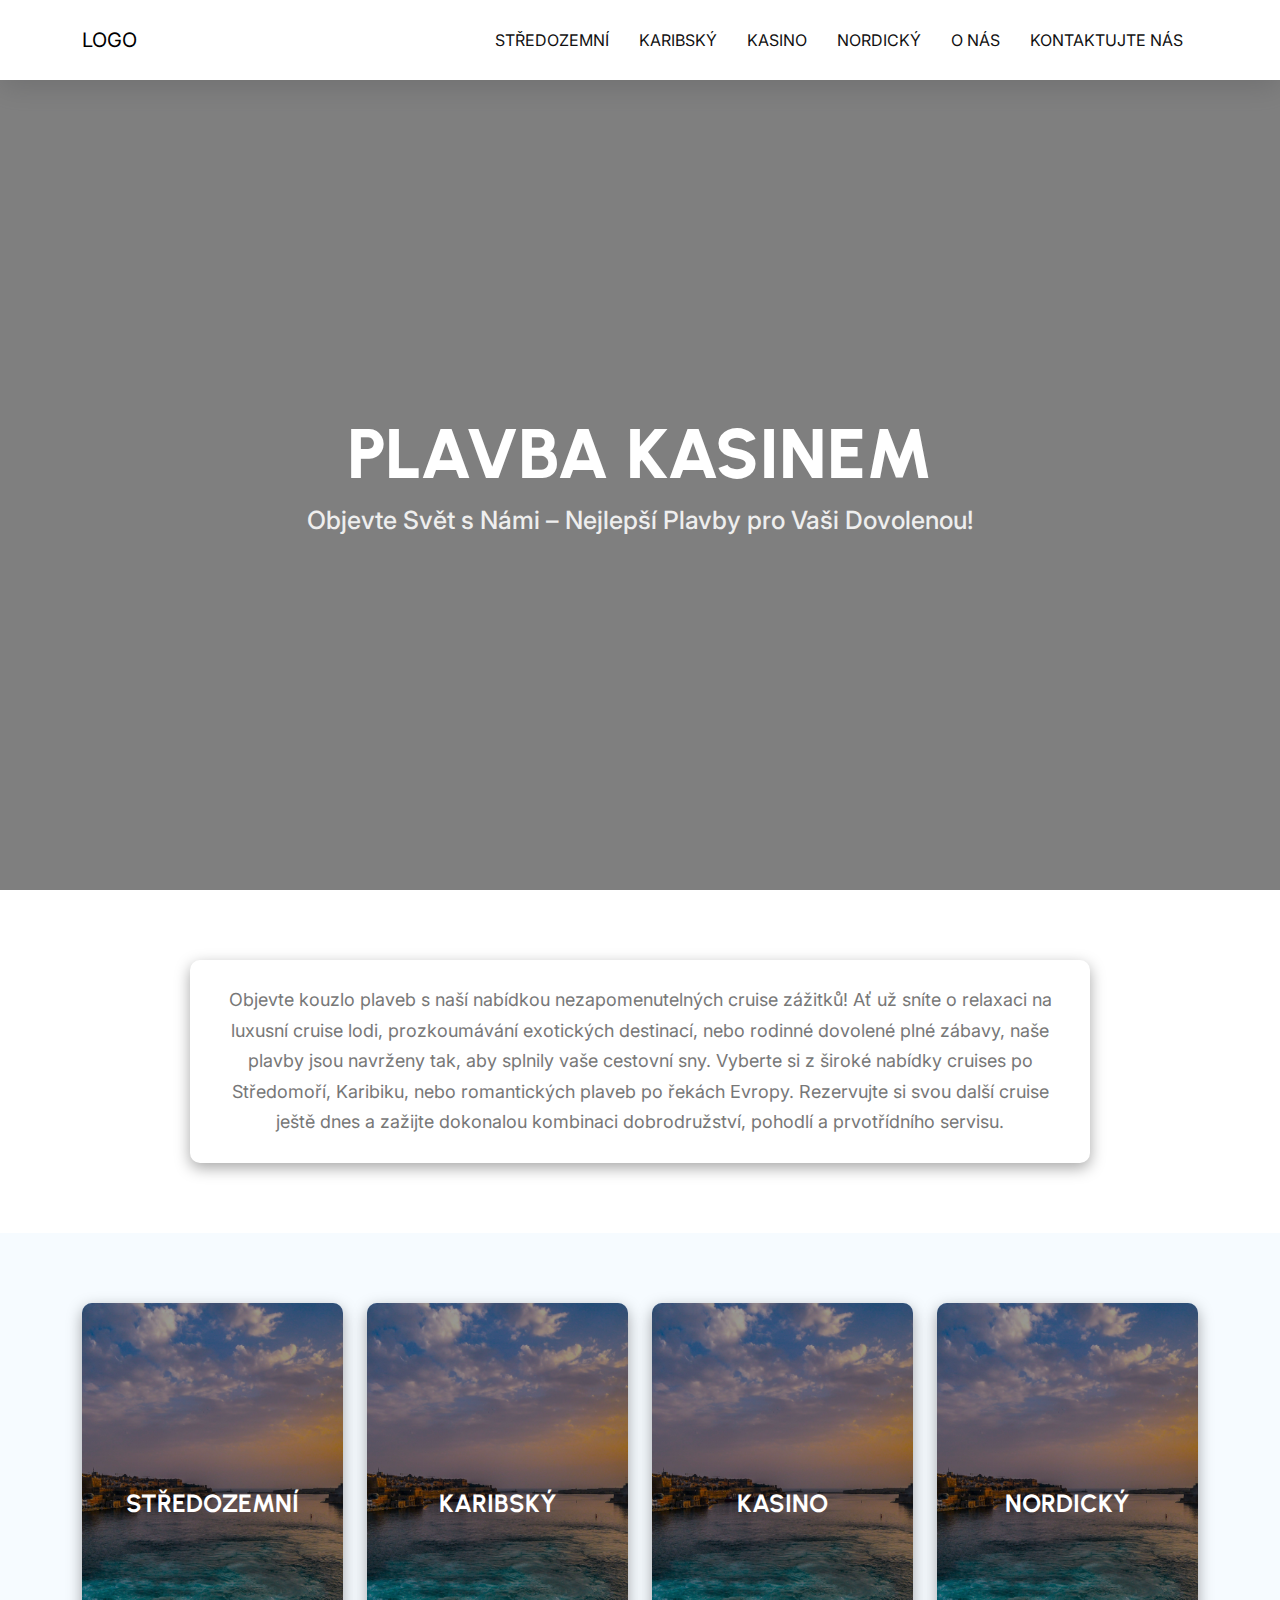
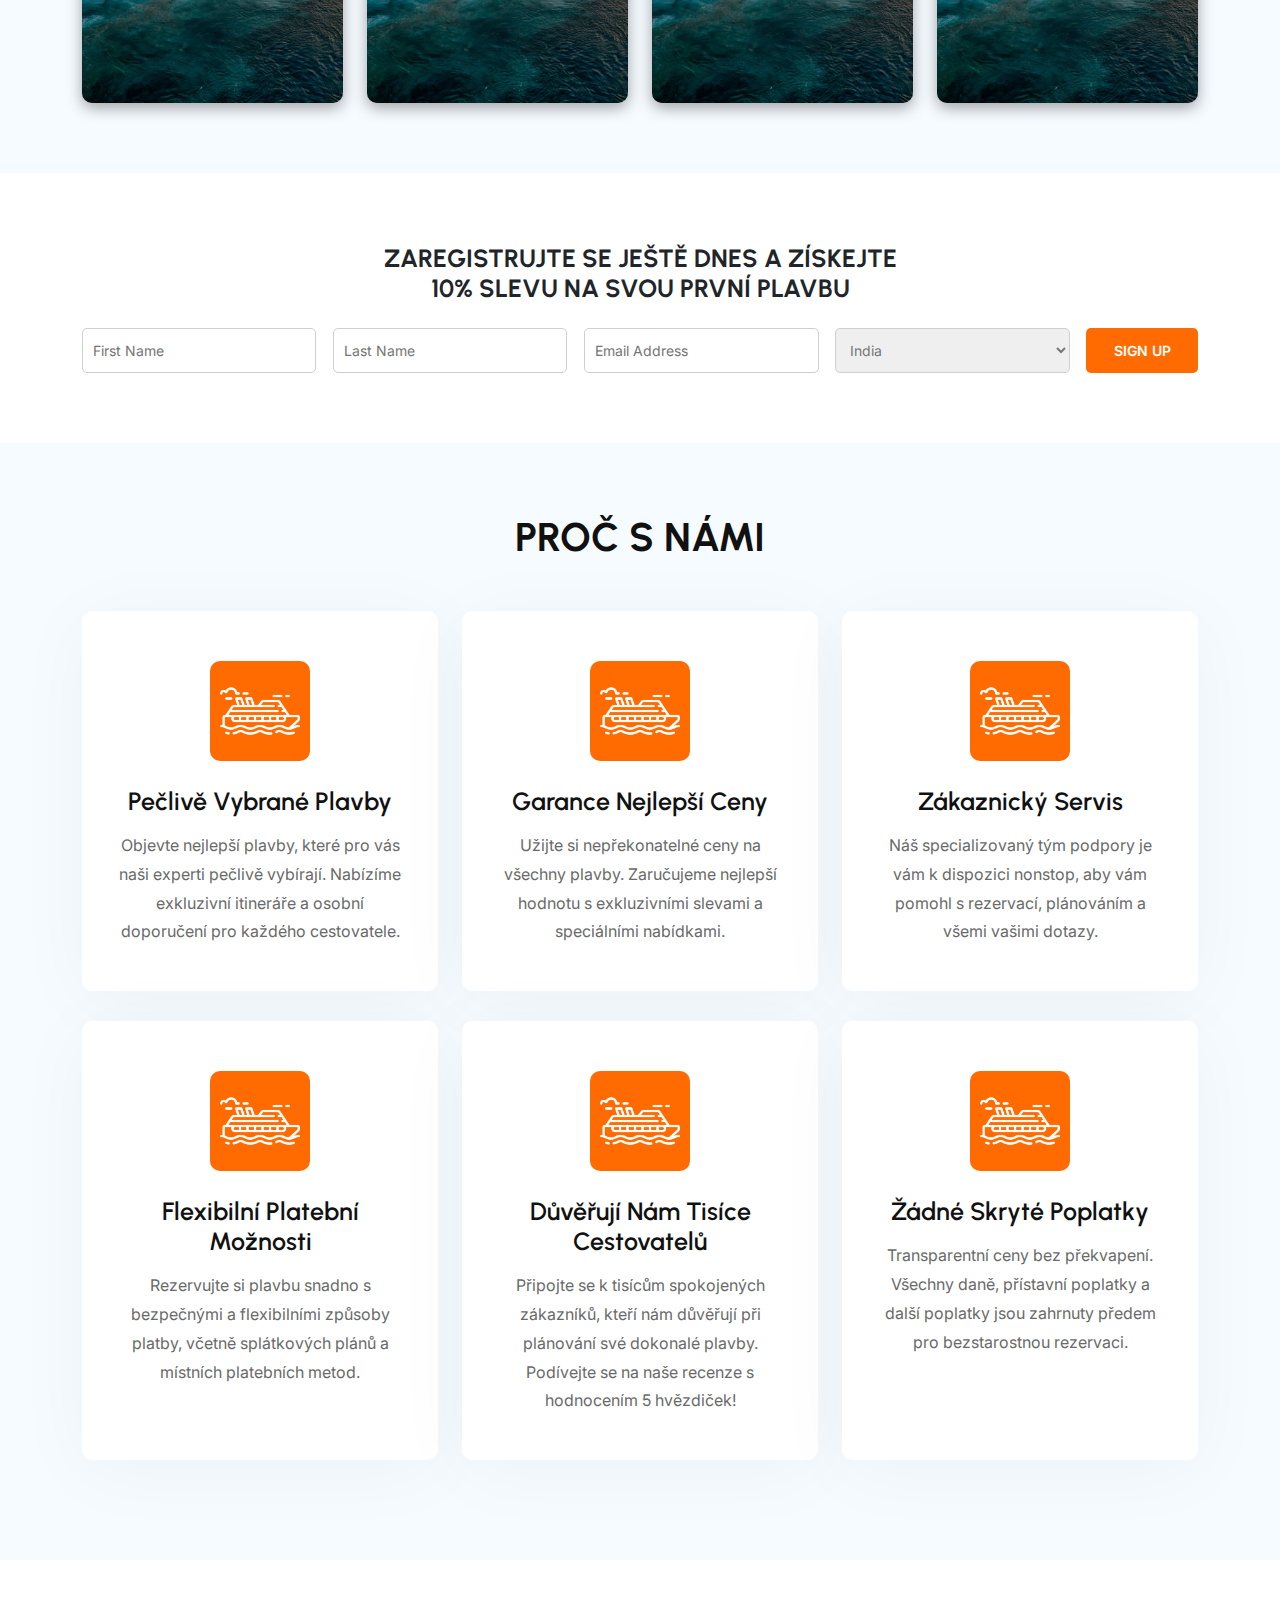
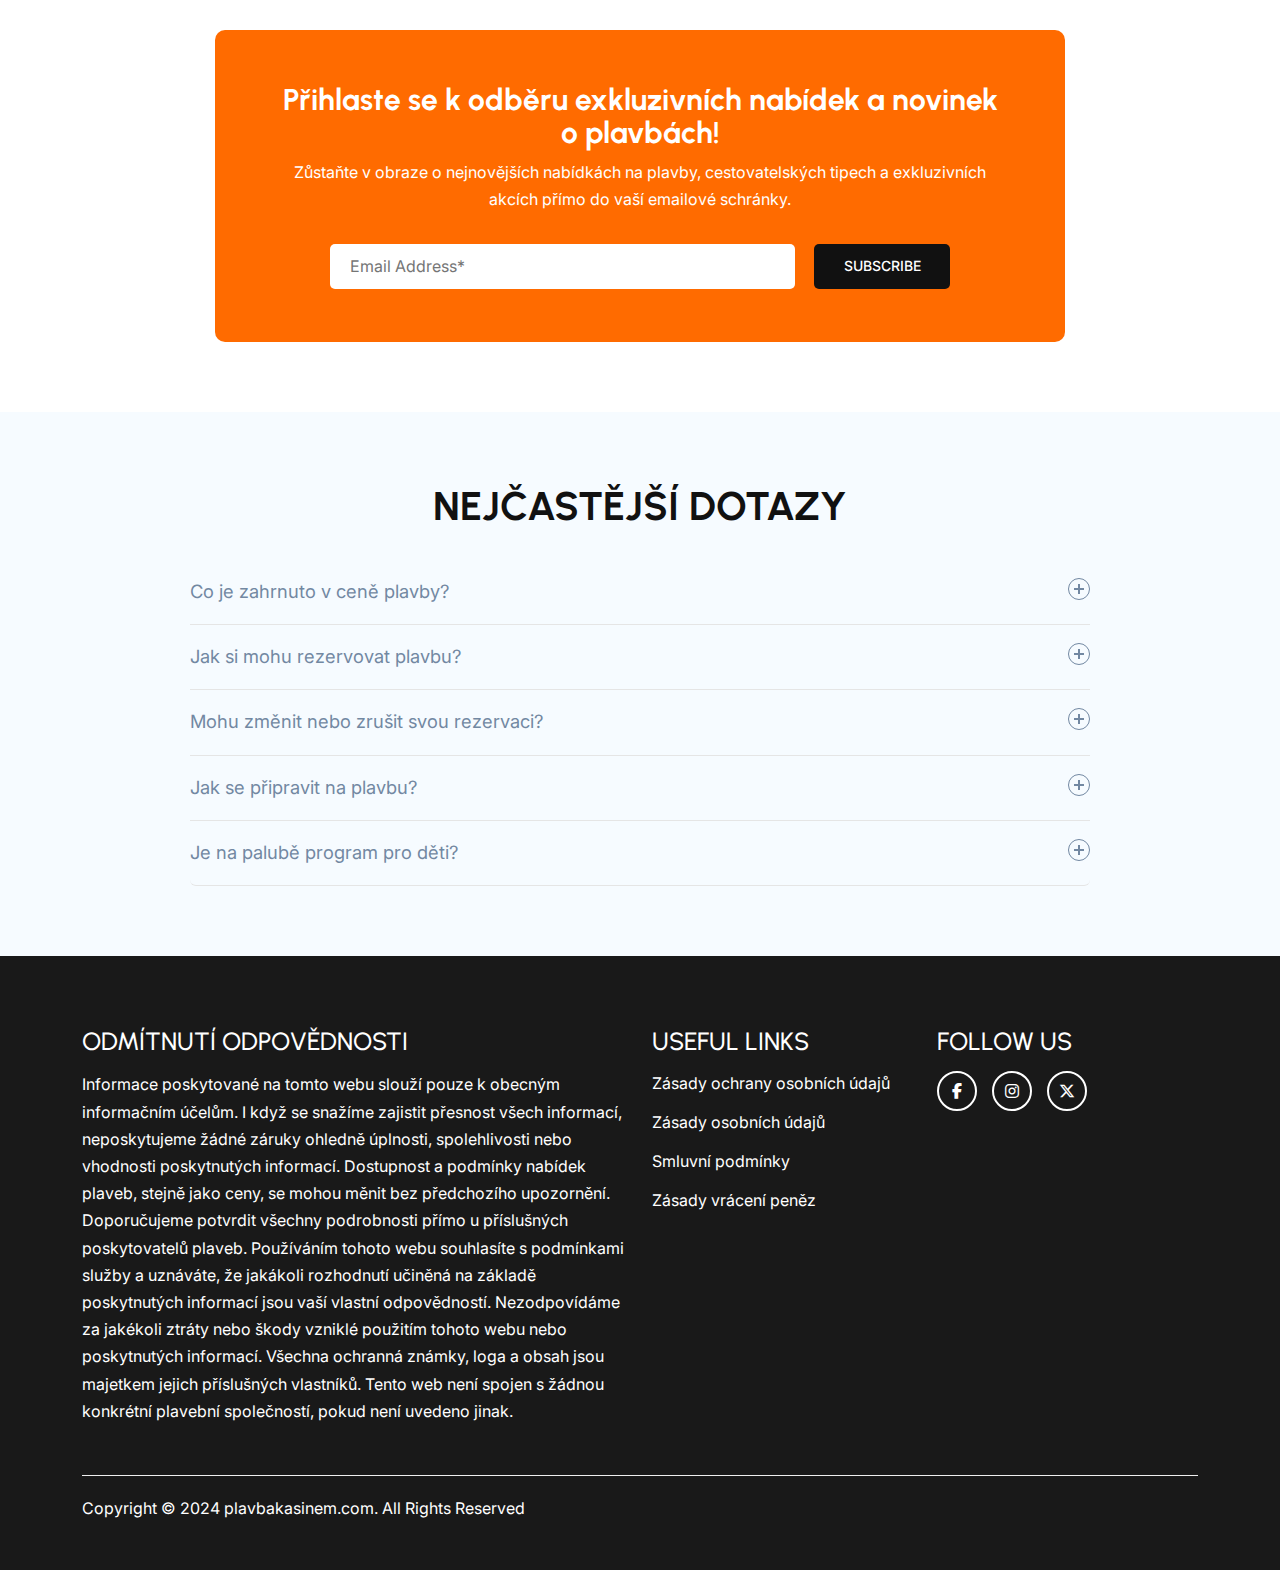
==== index.html @ 900484d8 "first commit" ====
<!doctype html>
<html lang="en">
  <head>
    <meta charset="utf-8">
    <meta name="viewport" content="width=device-width, initial-scale=1">
    <link href="https://cdn.jsdelivr.net/npm/bootstrap@5.0.2/dist/css/bootstrap.min.css" rel="stylesheet" >
    <link rel="stylesheet" href="https://cdnjs.cloudflare.com/ajax/libs/font-awesome/6.7.0/css/all.min.css">
    <link rel="stylesheet" href="assets/css/style.css">
    <link rel="stylesheet" href="assets/css/media.css">
    <title>Home</title>
  </head>
  <body>
    <!-- header section start -->
    <div class="site-header">
        <nav class="navbar navbar-expand-lg">
            <div class="container">
              <a class="navbar-brand" href="#">LOGO</a>
              <button class="navbar-toggler" type="button" data-bs-toggle="collapse" data-bs-target="#navbarNavDropdown" aria-controls="navbarNavDropdown" aria-expanded="false" aria-label="Toggle navigation">
                <span class="navbar-toggler-icon"></span>
              </button>
              <div class="collapse navbar-collapse " id="navbarNavDropdown">
                <ul class="navbar-nav ms-auto">
              
                  <li class="nav-item">
                    <a class="nav-link" href="mediterranean.html">Středozemní </a>
                  </li>
                  <li class="nav-item">
                    <a class="nav-link" href="#">Karibský </a>
                  </li>
                  <li class="nav-item">
                    <a class="nav-link" href="#">Kasino </a>
                  </li>
                  <li class="nav-item">
                    <a class="nav-link" href="#">Nordický </a>
                  </li>
                  <li class="nav-item">
                    <a class="nav-link" href="#">O Nás </a>
                  </li>
                  <li class="nav-item">
                    <a class="nav-link" href="#">Kontaktujte Nás </a>
                  </li>
            
                </ul>
              </div>
            </div>
          </nav>
    </div>
    <!-- header section end -->

    <!-- banner section start -->
    <div class="site-banner">
        <div class="banner-wrap">
             <div class="banner-text">
                <h1>
                    Plavba Kasinem
                </h1>
                <p>
                    Objevte Svět s Námi – Nejlepší Plavby pro Vaši Dovolenou!
                </p>
             </div>
        </div>
    </div>
    <!-- banner section end -->

    <!-- top section start -->

    <div class="top-sec ptb-70">
        <div class="container">
            <div class="top-wrap">
                <p>
                    Objevte kouzlo plaveb s naší nabídkou nezapomenutelných cruise zážitků! Ať už sníte o
                    relaxaci na luxusní cruise lodi, prozkoumávání exotických destinací, nebo rodinné dovolené
                    plné zábavy, naše plavby jsou navrženy tak, aby splnily vaše cestovní sny. Vyberte si z
                    široké nabídky cruises po Středomoří, Karibiku, nebo romantických plaveb po řekách
                    Evropy. Rezervujte si svou další cruise ještě dnes a zažijte dokonalou kombinaci
                    dobrodružství, pohodlí a prvotřídního servisu.
                </p>
            </div>
        </div>
    </div>

    <!-- top section end  -->

    <!-- link card section start -->
    <div class="link-sec ptb-70">
        <div class="container">
            <div class="row">
                <div class="col-lg-3">
                    <div class="link-wrap">
                        <a href="#">
                            <div class="link-text">
                                <h3>
                                    Středozemní 
                                </h3>
                            </div>
                        </a>
                    </div>
                </div>
                <div class="col-lg-3">
                    <div class="link-wrap">
                        <a href="#">
                            <div class="link-text">
                                <h3>
                                    Karibský
                                </h3>
                            </div>
                        </a>
                    </div>
                </div>
                <div class="col-lg-3">
                    <div class="link-wrap">
                        <a href="#">
                            <div class="link-text">
                                <h3>
                                    Kasino
                                </h3>
                            </div>
                        </a>
                    </div>
                </div>
                <div class="col-lg-3">
                    <div class="link-wrap">
                        <a href="#">
                            <div class="link-text">
                                <h3>
                                    Nordický
                                </h3>
                            </div>
                        </a>
                    </div>
                </div>
            </div>
        </div>
    </div>
    <!-- link card section end -->

    <!-- sign up section start -->
    <div class="signup-sec ptb-70">
        <div class="container">
            <div class="signup-heading">
                <h4>
                    Zaregistrujte se ještě dnes a získejte 10% slevu na svou první plavbu
                </h4>
            </div>
            <div class="signup-wrap">
                <form>
                    <div class="signup-group">
                        <input type="text" placeholder="First Name ">
                    </div>
                    <div class="signup-group">
                        <input type="text" placeholder="Last Name ">
                    </div>
                    <div class="signup-group">
                        <input type="email" placeholder="Email Address ">
                    </div>
                    <div class="signup-group">
                       <select>
                        <option>India</option>
                       </select>
                    </div>
                    <div class="signup-btn">
                        <button>Sign Up</button>
                    </div>
                </form>
            </div>
        </div>
    </div>
    <!-- sign up section end -->

    <!-- why with us section start -->
    <div class="why-with-sec ptb-70">
        <div class="container">
            <div class="site-heading">
                <h2>
                    Proč S Námi
                </h2>
            </div>
            <div class="row">
                <div class="col-lg-4">
                    <div class="why-wrap">
                        <div class="why-icon">
                            <div class="why-icons why-one"></div>
                        </div>
                        <div class="why-text">
                            <h4>
                                Pečlivě Vybrané Plavby
                            </h4>
                            <p>
                                Objevte nejlepší plavby,
                                které pro vás naši experti
                                pečlivě vybírají. Nabízíme
                                exkluzivní itineráře a osobní
                                doporučení pro každého
                                cestovatele.
                            </p>
                        </div>
                    </div>
                </div>
                <div class="col-lg-4">
                    <div class="why-wrap">
                        <div class="why-icon">
                            <div class="why-icons why-two"></div>
                        </div>
                        <div class="why-text">
                            <h4>
                                Garance Nejlepší Ceny
                            </h4>
                            <p>
                                Užijte si nepřekonatelné
                                ceny na všechny plavby.
                                Zaručujeme nejlepší
                                hodnotu s exkluzivními
                                slevami a speciálními
                                nabídkami.
                            </p>
                        </div>
                    </div>
                </div>
                <div class="col-lg-4">
                    <div class="why-wrap">
                        <div class="why-icon">
                            <div class="why-icons why-three"></div>
                        </div>
                        <div class="why-text">
                            <h4>
                                Zákaznický Servis
                            </h4>
                            <p>
                                Náš specializovaný tým
                                podpory je vám k dispozici
                                nonstop, aby vám pomohl s
                                rezervací, plánováním a
                                všemi vašimi dotazy.
                                
                            </p>
                        </div>
                    </div>
                </div>
                <div class="col-lg-4">
                    <div class="why-wrap">
                        <div class="why-icon">
                            <div class="why-icons why-four"></div>
                        </div>
                        <div class="why-text">
                            <h4>
                                Flexibilní Platební
                                Možnosti
                                
                            </h4>
                            <p>
                                Rezervujte si plavbu snadno
                                s bezpečnými a flexibilními
                                způsoby platby, včetně
                                splátkových plánů a
                                místních platebních metod.
                            </p>
                        </div>
                    </div>
                </div>
                <div class="col-lg-4">
                    <div class="why-wrap">
                        <div class="why-icon">
                            <div class="why-icons why-five"></div>
                        </div>
                        <div class="why-text">
                            <h4>
                                Důvěřují Nám Tisíce
                                Cestovatelů
                                
                            </h4>
                            <p>
                                Připojte se k tisícům
                                spokojených zákazníků,
                                kteří nám důvěřují při
                                plánování své dokonalé
                                plavby. Podívejte se na
                                naše recenze s hodnocením
                                5 hvězdiček!
                            </p>
                        </div>
                    </div>
                </div>
                <div class="col-lg-4">
                    <div class="why-wrap">
                        <div class="why-icon">
                            <div class="why-icons why-six"></div>
                        </div>
                        <div class="why-text">
                            <h4>
                                Žádné Skryté Poplatky

                            </h4>
                            <p>
                                Transparentní ceny bez
                                překvapení. Všechny daně,
                                přístavní poplatky a další
                                poplatky jsou zahrnuty
                                předem pro bezstarostnou
                                rezervaci.
                            </p>
                        </div>
                    </div>
                </div>
            </div>
        </div>
    </div>
    <!-- why with us section end -->
    <!-- newsletter section start -->

    <div class="newsletter-sec ptb-70">
        <div class="container">
            <div class="newsletter-wrap">
                <div class="row">
                    <div class="col-lg-12">
                        <div class="newsletter-text">
                            <h3>
                                Přihlaste se k odběru exkluzivních nabídek a novinek o plavbách!
                            </h3>
                            <p>
                                Zůstaňte v obraze o nejnovějších nabídkách na plavby, cestovatelských tipech a
                                exkluzivních akcích přímo do vaší emailové schránky.
                            </p>
                        </div>
                    </div>
                    <div class="col-md-12">
                        <div class="newsletter-form">
                            <form >
                                <div class="newsletter-group">
                                    <input type="email" placeholder="Email Address*">
                                    <button>Subscribe</button>

                                </div>
                            </form>
                        </div>
                    </div>
                </div>
            </div>
        </div>
    </div>

    <!-- newsletter section end -->

    <!-- faq section start -->
    <div class="faq-sec ptb-70">
        <div class="container">
            <div class="site-heading">
                <h2>
                    Nejčastější Dotazy
                </h2>
            </div>
            <div class="faq-wrap">
                <div class="accordion">
                    <div class="accordion-item">
                      <button id="accordion-button-1" aria-expanded="false"><span class="accordion-title">Co je zahrnuto v ceně plavby?</span><span class="icon" aria-hidden="true"></span></button>
                      <div class="accordion-content">
                        <p>Cena plavby obvykle zahrnuje ubytování, jídlo v hlavních jídelních prostorách, zábavu a
                            palubní aktivity. Další náklady mohou zahrnovat speciální stravování, výlety na pevninskou
                            pevninu, nápoje, spropitné a některé služby. Ujistěte se, že zkontrolujete podrobnosti pro
                            každou plavbu, protože to, co je zahrnuto, se může lišit.</p>
                      </div>
                    </div>
                    <div class="accordion-item">
                      <button id="accordion-button-2" aria-expanded="false"><span class="accordion-title">Jak si mohu rezervovat plavbu?</span><span class="icon" aria-hidden="true"></span></button>
                      <div class="accordion-content">
                        <p>Plavbu si můžete snadno rezervovat prostřednictvím naší webové stránky, kde vyberete
                            požadovanou destinaci, datum a plavební společnost. Jakmile najdete ideální plavbu,
                            jednoduše postupujte podle snadných kroků a dokončete rezervaci. Pokud potřebujete
                            pomoc, náš zákaznický servis vám ráda pomůže.
                            </p>
                      </div>
                    </div>
                    <div class="accordion-item">
                      <button id="accordion-button-3" aria-expanded="false"><span class="accordion-title">Mohu změnit nebo zrušit svou rezervaci?
                    </span><span class="icon" aria-hidden="true"></span></button>
                      <div class="accordion-content">
                        <p>Ano, změny a zrušení jsou možné, ale podléhají podmínkám naší rezervace. Při zrušení
                            mohou být účtovány poplatky, v závislosti na době zrušení. Podívejte se na naše Podmínky
                            služby nebo kontaktujte náš zákaznický servis pro podrobnosti.</p>
                      </div>
                    </div>
                    <div class="accordion-item">
                      <button id="accordion-button-4" aria-expanded="false"><span class="accordion-title">Jak se připravit na plavbu?</span><span class="icon" aria-hidden="true"></span></button>
                      <div class="accordion-content">
                        <p>Před plavbou se ujistěte, že máte platné cestovní doklady, jako je pas a případné víza.
                            Můžete také prozkoumat doporučení týkající se oblékání, balení a zdravotní pokyny od
                            plavební společnosti. Doporučujeme přečíst si konkrétní informace o vaší plavbě před
                            odjezdem.</p>
                      </div>
                    </div>
                    <div class="accordion-item">
                      <button id="accordion-button-5" aria-expanded="false"><span class="accordion-title">Je na palubě program pro děti?</span><span class="icon" aria-hidden="true"></span></button>
                      <div class="accordion-content">
                        <p>Ano! Mnoho plavebních společností nabízí dětské kluby a aktivity pro děti všech věkových
                            kategorií. Od zábavných her a workshopů až po speciální oblasti pro mladé a výlety, existuje
                            spousta možností, jak zabavit vaše děti, zatímco si vy užíváte chvilky relaxace.</p>
                      </div>
                    </div>
                  </div>
            </div>
        </div>
    </div>
    <!-- faq section end -->

    <!-- footer section start -->
    <div class="site-footer ">
        <div class="pattern-layer"></div>
        <div class="container">
            <div class="row">
                <div class="col-lg-6">
                    <div class="disclaimer-text">
                        <h4>
                            Odmítnutí odpovědnosti
                        </h4>
                        <p>
                            Informace poskytované na tomto webu slouží pouze k obecným informačním účelům. I když
                            se snažíme zajistit přesnost všech informací, neposkytujeme žádné záruky ohledně úplnosti,
                            spolehlivosti nebo vhodnosti poskytnutých informací. Dostupnost a podmínky nabídek
                            plaveb, stejně jako ceny, se mohou měnit bez předchozího upozornění. Doporučujeme
                            potvrdit všechny podrobnosti přímo u příslušných poskytovatelů plaveb. Používáním tohoto
                            webu souhlasíte s podmínkami služby a uznáváte, že jakákoli rozhodnutí učiněná na
                            základě poskytnutých informací jsou vaší vlastní odpovědností. Nezodpovídáme za jakékoli
                            ztráty nebo škody vzniklé použitím tohoto webu nebo poskytnutých informací. Všechna
                            ochranná známky, loga a obsah jsou majetkem jejich příslušných vlastníků. Tento web není
                            spojen s žádnou konkrétní plavební společností, pokud není uvedeno jinak.
                        </p>
                    </div>
                </div>
                <div class="col-lg-3">
                    <div class="footer-wrap">
                        <h4>
                            Useful links
                        </h4>
                        <div class="footer-links">
                            <ul>
                                <li>
                                    <a href="privacy-policy.html">
                                        Zásady ochrany osobních údajů
                                    </a>
                                </li>
                                <li>
                                    <a href="personal-information-policy.html">
                                        Zásady osobních údajů
                                    </a>
                                </li>
                                <li>
                                    <a href="terms-and-conditions.html">
                                        Smluvní podmínky
                                    </a>
                                </li>
                                <li>
                                    <a href="refunds-policy.html">
                                        Zásady vrácení peněz
                                    </a>
                                </li>
                            </ul>
                        </div>
                    </div>
                </div>
                <div class="col-lg-3">
                    <div class="footer-wrap">
                        <h4>
                            Follow us
                        </h4>
                        <div class="social-links">
                            <ul>
                                <li>
                                    <a href="#"><i class="fa-brands fa-facebook-f"></i></a>
                                </li>
                                <li>
                                    <a href="#"><i class="fa-brands fa-instagram"></i></a>
                                </li>
                                <li>
                                    <a href="#"><i class="fa-brands fa-x-twitter"></i></a>
                                </li>
                            </ul>
                        </div>
                    </div>
                </div>
            </div>
            <div class="copy-right">
                <p>
                    Copyright © 2024 plavbakasinem.com. All Rights Reserved
                </p>
                <div class="ssl-logo">

                </div>
            </div>
        </div>
    </div>


    <!-- footer section end -->

    <script src="https://code.jquery.com/jquery-3.6.0.min.js"></script>
    <script src="https://cdn.jsdelivr.net/npm/bootstrap@5.0.2/dist/js/bootstrap.bundle.min.js" ></script>
    <script src="assets/js/custom.js"></script>
  </body>
</html>
---- assets/css/style.css ----
@import url('https://fonts.googleapis.com/css2?family=Inter:ital,opsz,wght@0,14..32,100..900;1,14..32,100..900&family=Urbanist:ital,wght@0,100..900;1,100..900&display=swap');
*{
    margin: 0;
    padding: 0;
    box-sizing: border-box;
}

body{
    margin: 0;
    padding: 0;
    font-family: "Inter", sans-serif;
}
ul{
    padding-left: 0;
    margin-bottom: 0;
    list-style: none;
}
a{
    text-decoration: none;
}
img{
    max-width: 100%;
    width: 100%;
}
h1, h2, h3, h4, h5, h6{
    font-family: "Urbanist", sans-serif;
}
.ptb-70{
    padding: 70px 0;
}
/* header css start */
.site-header{
    box-shadow: rgba(100, 100, 111, 0.2) 0px 7px 29px 0px;
    padding: 20px 0;
}
.site-header ul.navbar-nav li a.nav-link {
    font-size: 16px;
    text-transform: uppercase;
    color: #111111;
    padding: 0;
}
.site-header ul.navbar-nav li{
    padding: 0 15px;
}

.site-header nav.navbar {
    padding-top: 0;
    padding-bottom: 0;
}
/* header css end */


/* banner section css start */
.site-banner{
    background-image: url(../images/hero-banner.jpg);
    background-position: center;
    background-repeat: no-repeat;
    background-size: cover;
    height: 90vh;
    position: relative;
}
.site-banner::before{
    content: '';
    position: absolute;
    top: 0;
    left: 0;
    height: 100%;
    width: 100%;
    /* background-color: #005edc; */
    background-color: #000;
    opacity: 0.5;
}
.banner-wrap{
    display: flex;
    align-items: center;
    justify-content: center;
    height: 100%;
    width: 100%;
    position: relative;
}
.banner-text{
    max-width: 800px;
    padding: 0 20px ;
    margin: 0 auto;
    text-align: center;
}
.banner-text h1 {
    font-size: 70px;
    text-transform: uppercase;
    color: #fff;
    font-weight: 800;
    line-height: 1.1;
    margin-bottom: 10px;
}
.banner-text p{
    font-size: 25px;
    color: #eee;
    font-weight: 500;
}
/* banner section csss end */
/* top section css start */
.top-wrap{
    max-width: 900px;
    margin: 0 auto;
    box-shadow: rgba(0, 0, 0, 0.35) 0px 5px 15px;
    padding: 25px;
    border-radius: 10px;
    text-align: center;
    background-color: #fff;
}
.top-wrap p{
    font-size: 18px;
    line-height: 1.7;
    color: #777;
    margin-bottom: 0;
}

/* top section css end */

/* link card section css start */
.link-sec{
    background-color: #F6FBFF;
}
.link-wrap{
    background-image: url(../images/link-card-01.png);
    background-position: center;
    background-repeat: no-repeat;
    background-size: cover;
    height: 400px;
    border-radius: 10px;
    overflow: hidden;
    box-shadow: rgba(0, 0, 0, 0.35) 0px 5px 15px;
    position: relative;
    transition: all 0.3s linear;
}

.link-wrap::before, .link-wrap::after{
    content: '';
    position: absolute;
    top: 0;
    left: 0;
    height: 100%;
    width: 100%;
    background: #000;
    opacity: 0.4;
    transition: all 0.3s linear;
}
.link-wrap::after{
    height: 0;
}
.link-wrap:hover::after{
    height: 100%;
    }
.link-wrap a{
    display: inline-block;
    height: 100%;
    width: 100%;
    position: relative;
    z-index: 1;
}
.link-text {
    text-align: center;
    display: flex;
    align-items: center;
    justify-content: center;
    height: 100%;
    padding: 0 10px;
}
.link-wrap:hover h3{
    text-decoration: underline;
}
.link-text h3 {
    margin-bottom: 0;
    text-transform: uppercase;
    font-size: 25px;
    color: #fff;
    font-weight: 700;
}

/* link card section css end */
/* sign up section css start */
.signup-wrap form {
    display: flex;
    align-items: center;
    justify-content: space-between;
}
.signup-group {
    width: 21%;
}
.signup-group input, .signup-group select{
    height: 45px;
    width: 100%;
    border: 1px solid #cdcfd1;
    padding: 10px;
    border-radius: 5px;
    font-size: 14px;
    color:#777;
}
.signup-btn{
    width: 10%;
}
.signup-btn button {
    width: 100%;
    height: 45px;
    border: none;
    border-radius: 5px;
    background: #ff6b00;
    text-transform: uppercase;
    font-size: 14px;
    font-weight: 600;
    color: #fff;
    position: relative;
    z-index: 1;
    overflow: hidden;
    
}
.signup-btn button::before {
    position: absolute;
    content: '';
    width: 100%;
    height: 100%;
    left: 0px;
    top: 0px;
    transform: scale(0,0);
    z-index: -1;
    transition: all 500ms ease;
    background-color: #000;
    border: 2px solid #000;
}
.signup-btn button:hover::before {
    transform: scale(1,1);
}
.signup-heading h4 {
    text-align: center;
    font-size: 25px;
    text-transform: uppercase;
    font-weight: 700;
    max-width: 50%;
    margin: 0 auto;
    margin-bottom: 25px;
}
/* sign up section css start */

/* why with us section css start */
.why-with-sec{
    background-color: #F6FBFF;
}
.site-heading h2 {
    text-align: center;
    font-size: 40px;
    font-weight: 700;
    text-transform: uppercase;
    color: #111;
}
.why-with-sec .row{
    margin-top: 50px;
}
.why-with-sec .col-lg-4{
    margin-bottom: 30px;
}
.why-wrap {
    position: relative;
    display: block;
    background: #fff;
    box-shadow: 0px 10px 80px 0px rgba(0, 0, 0, 0.04);
    border-radius: 10px;
    padding: 50px 30px 45px 30px;
    transition: all 500ms ease;
    height: 100%;
}
.why-wrap:hover{
    transform: translateY(-10px);
}
.why-icon {
    width: 100px;
    height: 100px;
    border-radius: 10px;
    margin: 0 auto;
    margin-bottom: 25px;
    background-color: #ff6b00;
    display: flex;
    justify-content: center;
    align-items: center;
    padding: 10px;
}
.why-icons{
    background-image: url(../images/cruise.png);
    background-position: center;
    background-repeat: no-repeat;
    background-size: contain;
    height: 100%;
    width: 100%;
}
.why-text {
    text-align: center;
}
.why-text h4 {
    font-size: 25px;
    color: #111;
    font-weight: 600;
    margin-bottom: 15px;
}

.why-text p {
    color: #6a6a6a;
    font-size: 16px;
    line-height: 1.8;
    margin-bottom: 0;
}
/* why with us section css end */
/* newsletter section css start */
.newsletter-wrap{
    background-color: #ff6b00;
    padding: 53px 60px;
    border-radius: 10px;
    overflow: hidden;
    max-width: 850px;
    margin: 0 auto;
}

.newsletter-text h3 {
    font-size: 30px;
    font-weight: 700;
    color: #fff;
    line-height: 1.1;
    margin-bottom: 10px;
    text-align: center;
}
.newsletter-text p {
    color: #fff;
    font-size: 16px;
    line-height: 1.7;
    margin-bottom: 0;
    text-align: center;
}
.newsletter-form {
    max-width: 85%;
    margin: 0 auto;
    margin-top: 30px;
}

.newsletter-group input {
    width: 75%;
    position: relative;
    display: block;
    height: 45px;
    background: #fff;
    border-radius: 5px;
    font-size: 16px;
    color: #9F9D9D;
    padding: 10px 20px;
    transition: all 500ms ease;
    border: none;
}
.newsletter-group button {
    font-size: 14px;
    line-height: 30px;
    font-weight: 500;
    text-align: center;
    background: #111111;
    border-radius: 5px;
    color: #fff;
    cursor: pointer;
    transition: all 500ms ease;
    width: 22%;
    height: 45px;
    border: none;
    text-transform: uppercase;
    position: relative;
    z-index: 1;
    overflow: hidden;
}
.newsletter-group {
    display: flex;
    justify-content: space-between;
    align-items: center;
}
.newsletter-group button::before {
    position: absolute;
    content: '';
    width: 100%;
    height: 100%;
    left: 0px;
    top: 0px;
    transform: scale(0,0);
    z-index: -1;
    transition: all 500ms ease;
    background-color: #fff;
}
.newsletter-group button:hover::before{
    transform: scale(1,1);
}
.newsletter-group button:hover{
    background-color: #fff;
    color: #000;
}
/* newsletter section css end */

/* faq section css start */
.faq-sec, .bg-one{
    background-color: #F6FBFF;
}
.faq-wrap {
    max-width: 900px;
    margin: 0 auto;
    margin-top: 30px;
}
.accordion .accordion-item {
    background-color: transparent;
    border: none;
    border-bottom: 1px solid #e5e5e5;
  }
  .accordion .accordion-item button[aria-expanded=true] {
    border-bottom: 1px solid #ff6b00;
  }
  .accordion button {
    position: relative;
    display: block;
    text-align: left;
    width: 100%;
    padding: 1em 0;
    color: #7288a2;
    font-size: 1.15rem;
    font-weight: 400;
    border: none;
    background: none;
    outline: none;
  }
  .accordion button:hover, .accordion button:focus {
    cursor: pointer;
    color: #ff6b00;
  }
  .accordion button:hover::after, .accordion button:focus::after {
    cursor: pointer;
    color: #ff6b00;
    border: 1px solid #ff6b00;
  }
  .accordion button .accordion-title {
    padding: 1em 1.5em 1em 0;
  }
  .accordion button .icon {
    display: inline-block;
    position: absolute;
    top: 18px;
    right: 0;
    width: 22px;
    height: 22px;
    border: 1px solid;
    border-radius: 22px;
  }
  .accordion button .icon::before {
    display: block;
    position: absolute;
    content: "";
    top: 9px;
    left: 5px;
    width: 10px;
    height: 2px;
    background: currentColor;
  }
  .accordion button .icon::after {
    display: block;
    position: absolute;
    content: "";
    top: 5px;
    left: 9px;
    width: 2px;
    height: 10px;
    background: currentColor;
  }
  .accordion button[aria-expanded=true] {
    color: #ff6b00;
  }
  .accordion button[aria-expanded=true] .icon::after {
    width: 0;
  }
  .accordion button[aria-expanded=true] + .accordion-content {
    opacity: 1;
    max-height: 9em;
    transition: all 200ms linear;
    will-change: opacity, max-height;
  }
  .accordion .accordion-content {
    opacity: 0;
    max-height: 0;
    overflow: hidden;
    transition: opacity 200ms linear, max-height 200ms linear;
    will-change: opacity, max-height;
  }
  .accordion .accordion-content p {
    font-size: 1rem;
    font-weight: 300;
    margin: 2em 0;
  }

/* faq section css end */

/* footer section css start */
.site-footer{
    position: relative;
    background: #191919;
    padding-top: 70px;
    padding-bottom: 50px;
}


.pattern-layer {

    position: absolute;
    left: 0px;
    bottom: 0px;
    width: 100%;
    height: 560px;
    background-image: url(https://wp1.themevibrant.com/newwp/travic/wp-content/uploads/2023/11/shape-5.png);
    background-repeat: repeat-x;
    background-position: bottom center;
    animation: slide 60s linear infinite;
}



@keyframes slide{
    from { background-position: 0 0; }
      to { background-position: 1920px 0; }
  }
  
  @-webkit-keyframes slide{
    from { background-position: 0 0; }
      to { background-position: 1920px 0; }
  }

.site-footer .container{
    position: relative;
}

.disclaimer-text h4, .footer-wrap h4 {
    font-size: 25px;
    color: #fff;
    text-transform: uppercase;
    margin-bottom: 15px;
}
.disclaimer-text p {
    color: #fff;
    font-size: 16px;
    line-height: 1.7;
    margin-bottom: 0;
}
.footer-links ul li a {
    font-size: 16px;
    color: #fff;
}
.footer-links ul li a:hover{
    color: #ff6b00;
}
.footer-links ul li{
    margin-bottom: 15px;
}
.social-links ul li a {
    border: 2px solid #fff;
    height: 40px;
    width: 40px;
    display: inline-flex;
    justify-content: center;
    align-items: center;
    border-radius: 50%;
    font-size: 16px;
    color: #fff;
    padding: 5px;
    transition: all 0.3s linear;
}
.social-links ul li a:hover{
    background-color: #ff6b00;
    border-color: #ff6b00;
}
.social-links ul {
    display: flex;
    align-items: center;
}
.social-links ul li {
    padding-right: 15px;
}
.copy-right {
    margin-top: 50px;
    border-top: 1px solid #eee;
    padding-top: 20px;
    display: flex;
    align-items: center;
    justify-content: space-between;
}
.copy-right p {
    color: #fff;
    margin-bottom: 0;
}
/* footer section css end */


/* sub pages css start */
.mediterranean-main  .site-heading {
    margin-bottom: 50px;
}
.mediterranean-img{
    background-image: url(../images/Mediterranean-card-1.jpg);
    background-position: center;
    background-repeat: no-repeat;
    background-size: cover;
    height: 100%;
    width: 100%;
    overflow: hidden;
}
.mediterranean-wrap{
    display: flex;
    justify-content: center;
    box-shadow: rgb(100 100 111 / 10%) 0px 7px 29px 0px;
    background-color: #fff;
    border-radius: 8px;
    overflow: hidden;

}
.mediterranean-left{
    width: 50%;
}
.mediterranean-right{
    width: 50%;
    padding: 25px;
}
.mediterranean-text h4 {
    font-size: 25px;
    font-weight: 600;
    color: #111;
    margin-bottom: 0px;
    line-height: 1.1;
}
.mediterranean-text h5 {
    font-size: 20px;
    margin-bottom: 0;
    color: #111;
    font-weight: 500;
}
.mediterranean-text p {
    color: #7A7A7A;
    margin-bottom: 0;
    font-size: 16px;
}
.mediterranean-text strong{
    color: #111;
}
.cruise-loc {
    margin: 15px 0;
}
.mediterranean-text ul{
    margin: 10px 0;
    padding-left: 20px;
    list-style: disc;
}
.mediterranean-text ul li{
    font-size: 16px;
    color: #7A7A7A;
    padding: 4px 0;
}
.mediterranean-text ul li::marker{
    color: #111;
}
.view-btns a, .view-btns a.viewmore{
    display: inline-block;
    font-size: 14px;
    line-height: 30px;
    font-weight: 500;
    text-align: center;
    background: #111111;
    border-radius: 5px;
    color: #fff;
    cursor: pointer;
    transition: all 500ms ease;
    border: none;
    text-transform: uppercase;
    position: relative;
    z-index: 1;
    overflow: hidden;
    padding: 10px 30px;
    margin-right: 10px;
}
.view-btns a.viewmore{
    background-color: #ff6b00;
    color: #fff;
}
.view-btns a::before, .view-btns a.viewmore::before{
    position: absolute;
    content: '';
    width: 100%;
    height: 100%;
    left: 0px;
    top: 0px;
    transform: scale(0, 0);
    z-index: -1;
    transition: all 500ms ease;
    background-color: #ff6b00;
}
.view-btns a.viewmore::before{
    background-color: #111;
}
.view-btns a:hover::before, .view-btns a.viewmore:hover::before{
    transform: scale(1, 1);

}
.view-btns a:hover{
    background-color: #ff6b00;
    color: #fff;
}
.view-btns {
    margin-top: 30px;
    border-top: 1px solid #777;
    padding-top: 30px;
}
.moretext{
    display: none;
}
/* sub pages css end */
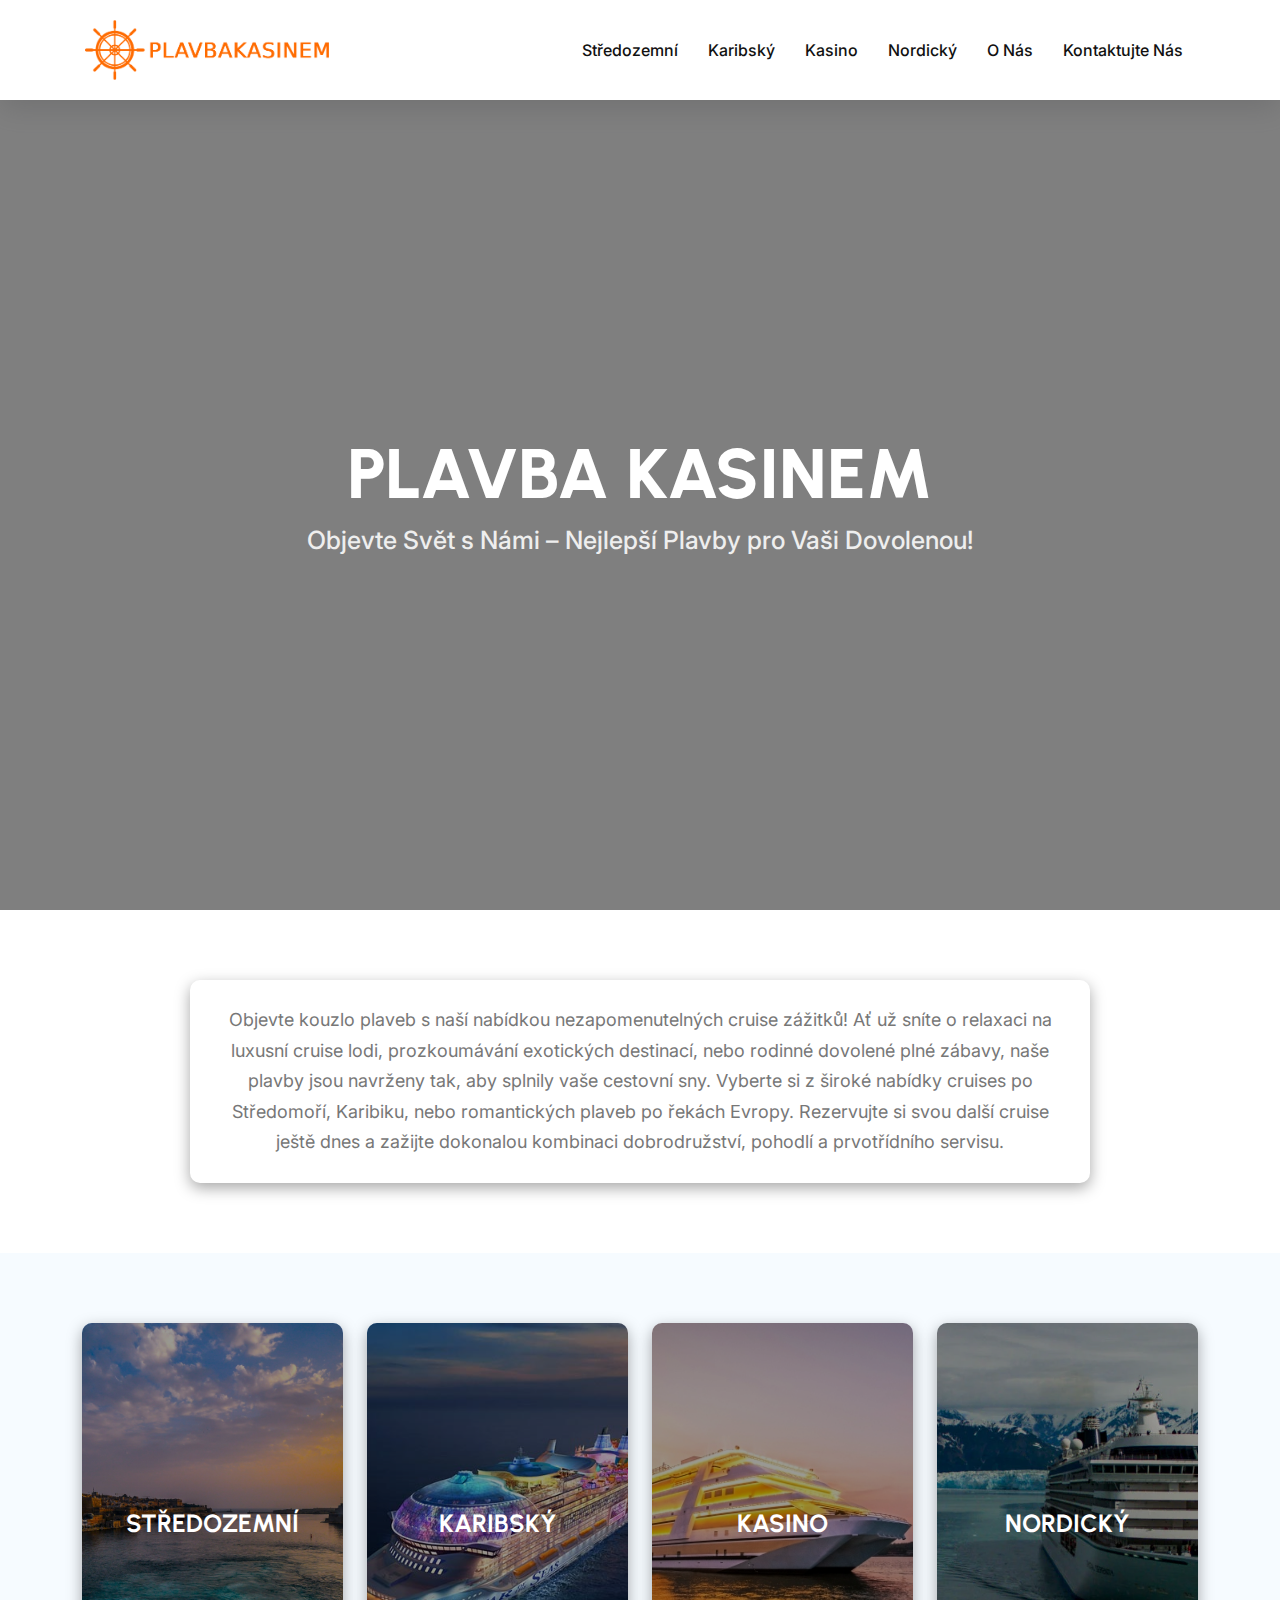
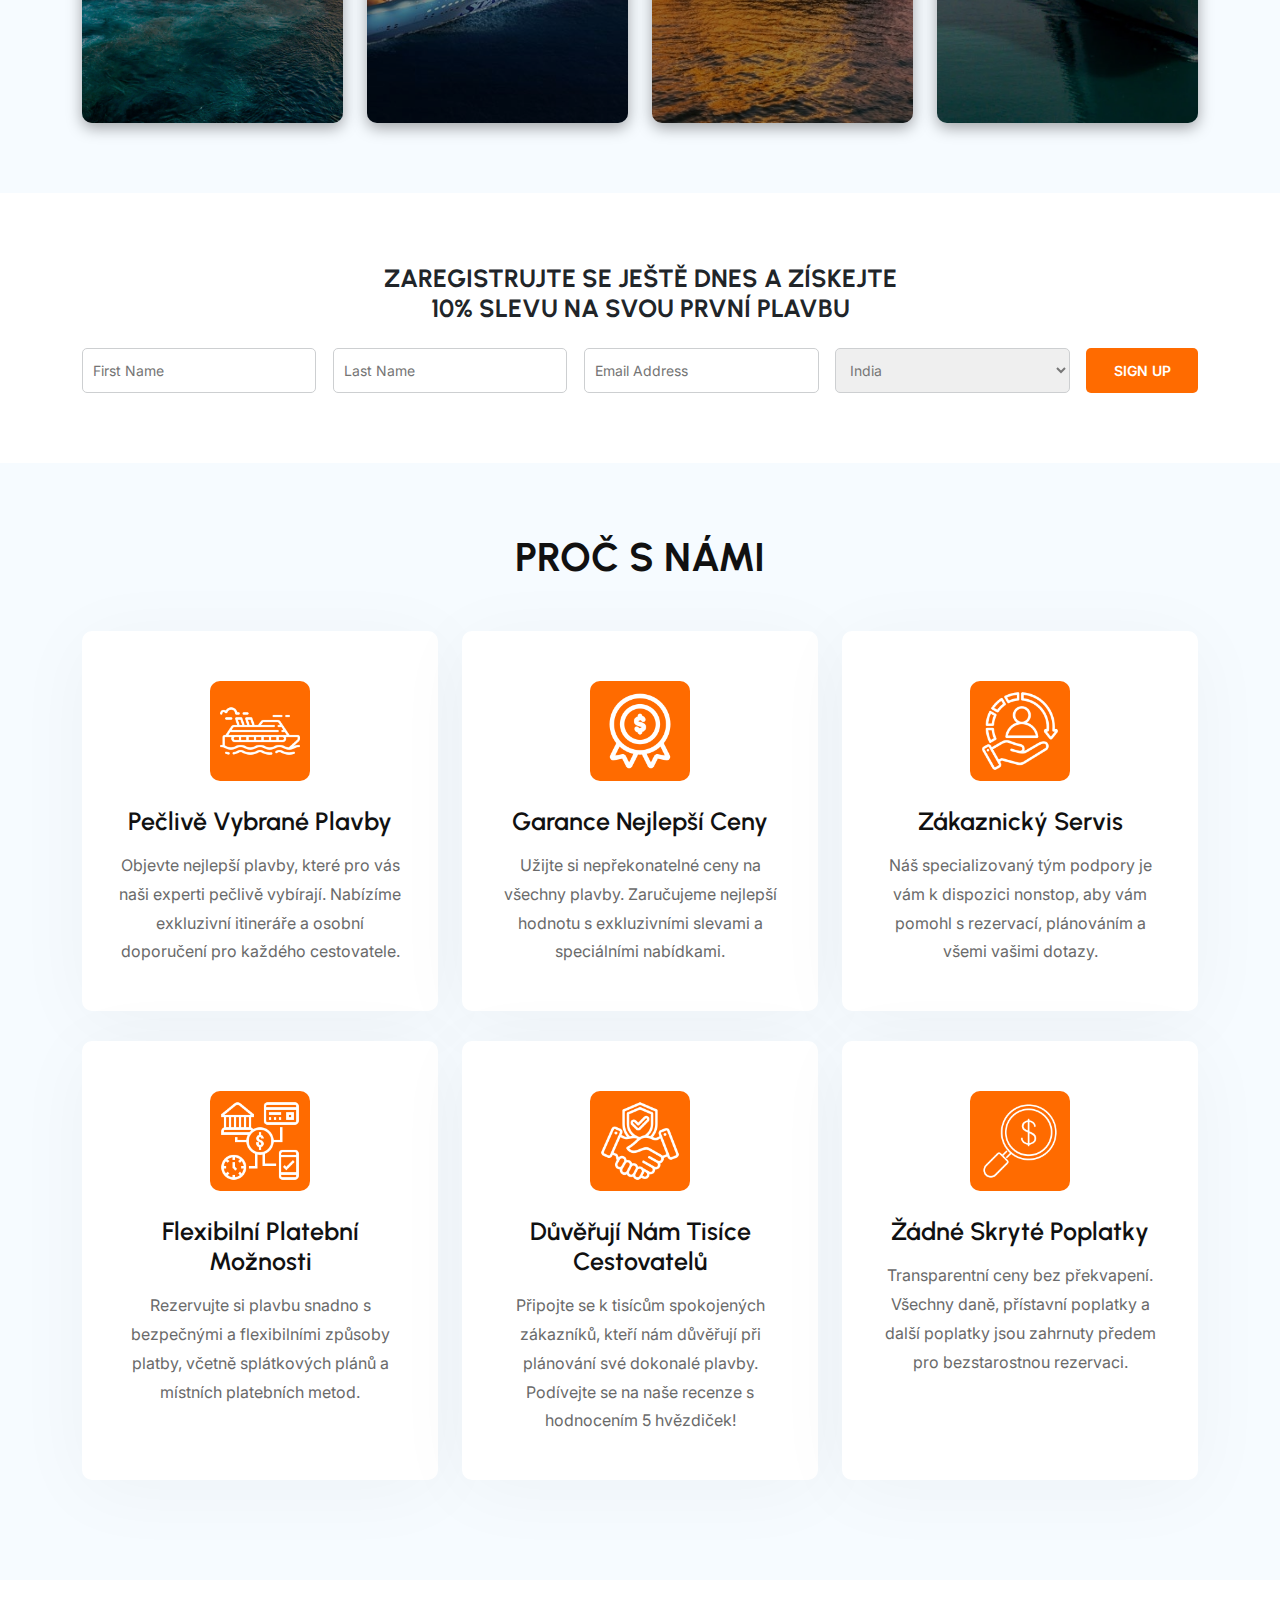
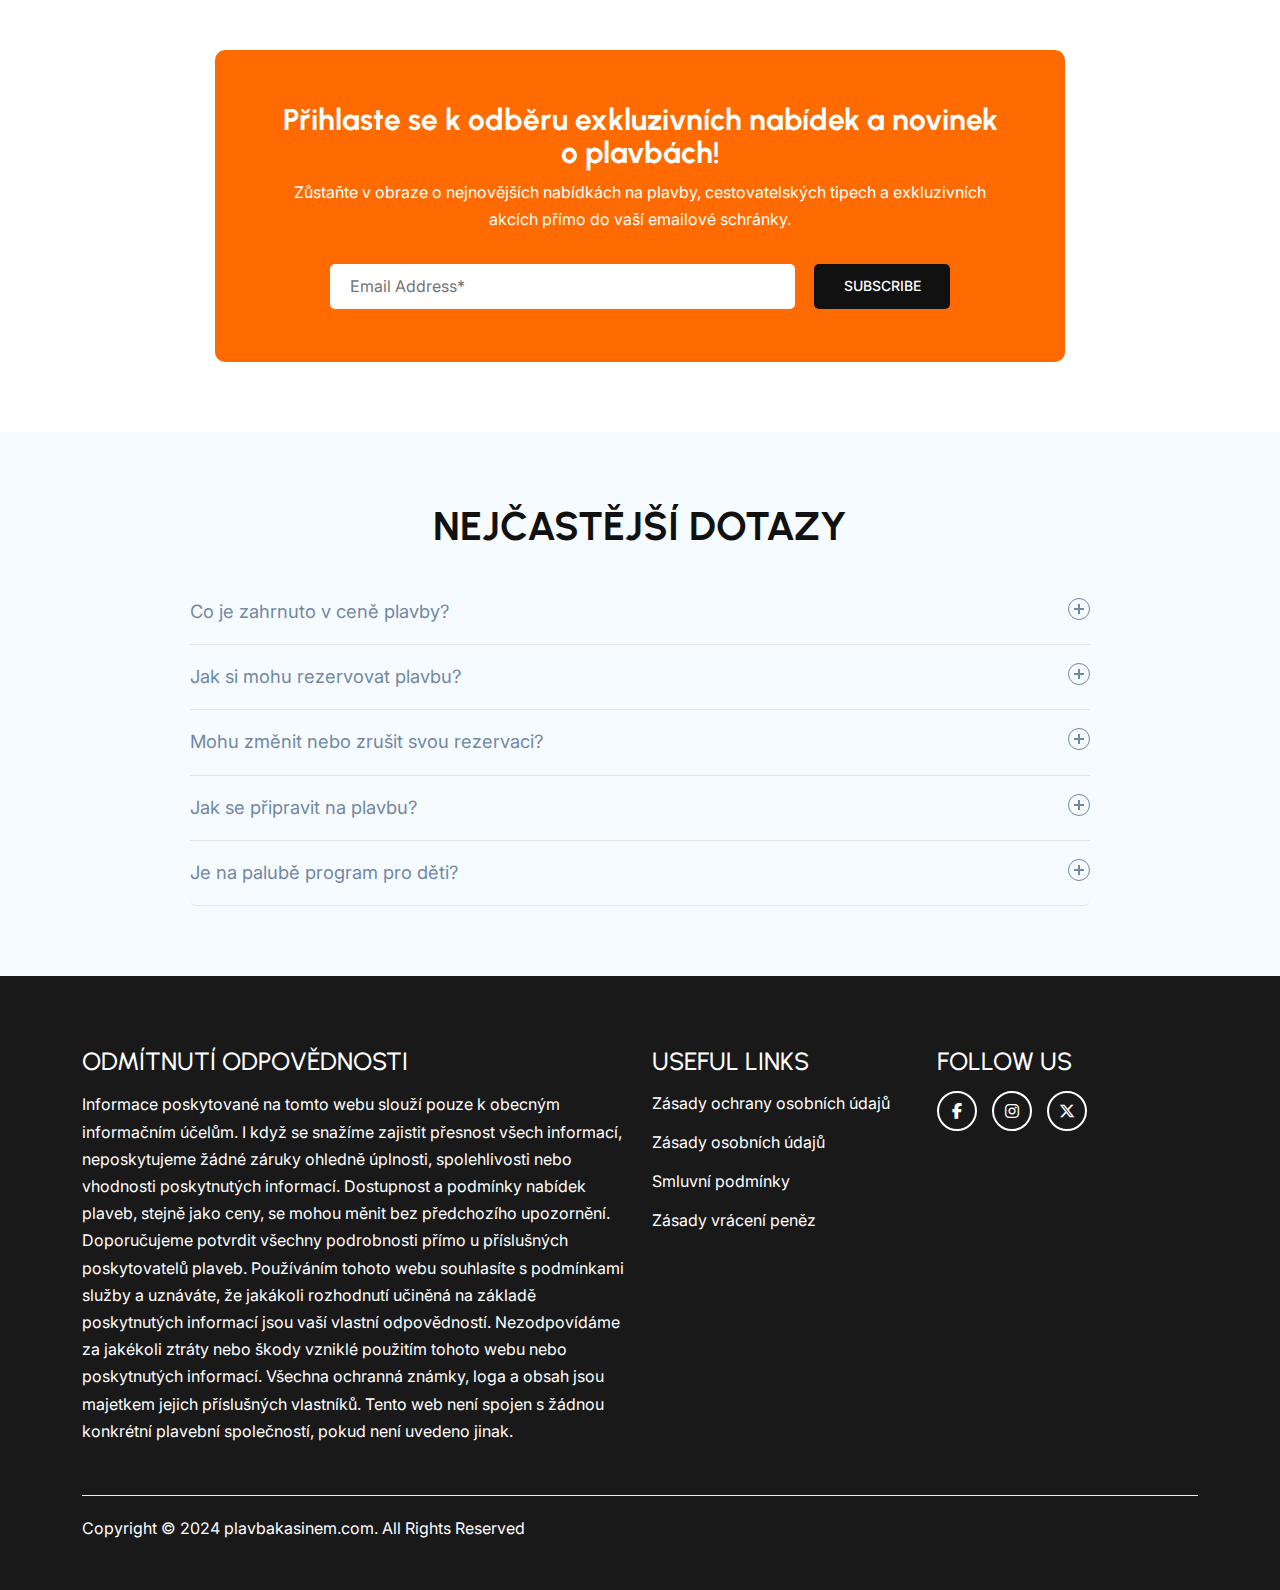
==== commit d011396a: "update" ====
--- a/index.html
+++ b/index.html
@@ -14,7 +14,7 @@
     <div class="site-header">
         <nav class="navbar navbar-expand-lg">
             <div class="container">
-              <a class="navbar-brand" href="#">LOGO</a>
+              <a class="navbar-brand" href="index.html">LOGO</a>
               <button class="navbar-toggler" type="button" data-bs-toggle="collapse" data-bs-target="#navbarNavDropdown" aria-controls="navbarNavDropdown" aria-expanded="false" aria-label="Toggle navigation">
                 <span class="navbar-toggler-icon"></span>
               </button>
@@ -25,19 +25,19 @@
                     <a class="nav-link" href="mediterranean.html">Středozemní </a>
                   </li>
                   <li class="nav-item">
-                    <a class="nav-link" href="#">Karibský </a>
-                  </li>
-                  <li class="nav-item">
-                    <a class="nav-link" href="#">Kasino </a>
-                  </li>
-                  <li class="nav-item">
-                    <a class="nav-link" href="#">Nordický </a>
+                    <a class="nav-link" href="caribbean.html">Karibský </a>
+                  </li>
+                  <li class="nav-item">
+                    <a class="nav-link" href="casino.html">Kasino </a>
+                  </li>
+                  <li class="nav-item">
+                    <a class="nav-link" href="nordic.html">Nordický </a>
                   </li>
                   <li class="nav-item">
                     <a class="nav-link" href="#">O Nás </a>
                   </li>
                   <li class="nav-item">
-                    <a class="nav-link" href="#">Kontaktujte Nás </a>
+                    <a class="nav-link" href="contact-us.html">Kontaktujte Nás </a>
                   </li>
             
                 </ul>
@@ -85,9 +85,9 @@
     <div class="link-sec ptb-70">
         <div class="container">
             <div class="row">
-                <div class="col-lg-3">
-                    <div class="link-wrap">
-                        <a href="#">
+                <div class="col-lg-3 col-md-6 col-sm-6">
+                    <div class="link-wrap link-one">
+                        <a href="mediterranean.html">
                             <div class="link-text">
                                 <h3>
                                     Středozemní 
@@ -96,9 +96,9 @@
                         </a>
                     </div>
                 </div>
-                <div class="col-lg-3">
-                    <div class="link-wrap">
-                        <a href="#">
+                <div class="col-lg-3 col-md-6 col-sm-6">
+                    <div class="link-wrap link-two">
+                        <a href="caribbean.html">
                             <div class="link-text">
                                 <h3>
                                     Karibský
@@ -107,9 +107,9 @@
                         </a>
                     </div>
                 </div>
-                <div class="col-lg-3">
-                    <div class="link-wrap">
-                        <a href="#">
+                <div class="col-lg-3 col-md-6 col-sm-6">
+                    <div class="link-wrap link-three">
+                        <a href="casino.html">
                             <div class="link-text">
                                 <h3>
                                     Kasino
@@ -118,9 +118,9 @@
                         </a>
                     </div>
                 </div>
-                <div class="col-lg-3">
-                    <div class="link-wrap">
-                        <a href="#">
+                <div class="col-lg-3 col-md-6 col-sm-6">
+                    <div class="link-wrap link-four">
+                        <a href="nordic.html">
                             <div class="link-text">
                                 <h3>
                                     Nordický
@@ -176,7 +176,7 @@
                 </h2>
             </div>
             <div class="row">
-                <div class="col-lg-4">
+                <div class="col-lg-4 col-md-6 col-sm-6">
                     <div class="why-wrap">
                         <div class="why-icon">
                             <div class="why-icons why-one"></div>
@@ -196,7 +196,7 @@
                         </div>
                     </div>
                 </div>
-                <div class="col-lg-4">
+                <div class="col-lg-4 col-md-6 col-sm-6">
                     <div class="why-wrap">
                         <div class="why-icon">
                             <div class="why-icons why-two"></div>
@@ -216,7 +216,7 @@
                         </div>
                     </div>
                 </div>
-                <div class="col-lg-4">
+                <div class="col-lg-4 col-md-6 col-sm-6">
                     <div class="why-wrap">
                         <div class="why-icon">
                             <div class="why-icons why-three"></div>
@@ -236,7 +236,7 @@
                         </div>
                     </div>
                 </div>
-                <div class="col-lg-4">
+                <div class="col-lg-4 col-md-6 col-sm-6">
                     <div class="why-wrap">
                         <div class="why-icon">
                             <div class="why-icons why-four"></div>
@@ -257,7 +257,7 @@
                         </div>
                     </div>
                 </div>
-                <div class="col-lg-4">
+                <div class="col-lg-4 col-md-6 col-sm-6">
                     <div class="why-wrap">
                         <div class="why-icon">
                             <div class="why-icons why-five"></div>
@@ -280,7 +280,7 @@
                         </div>
                     </div>
                 </div>
-                <div class="col-lg-4">
+                <div class="col-lg-4 col-md-6 col-sm-6">
                     <div class="why-wrap">
                         <div class="why-icon">
                             <div class="why-icons why-six"></div>
@@ -406,7 +406,7 @@
         <div class="pattern-layer"></div>
         <div class="container">
             <div class="row">
-                <div class="col-lg-6">
+                <div class="col-lg-6 col-md-12 col-sm-12">
                     <div class="disclaimer-text">
                         <h4>
                             Odmítnutí odpovědnosti
@@ -425,7 +425,7 @@
                         </p>
                     </div>
                 </div>
-                <div class="col-lg-3">
+                <div class="col-lg-3 col-md-6 col-sm-6">
                     <div class="footer-wrap">
                         <h4>
                             Useful links
@@ -456,7 +456,7 @@
                         </div>
                     </div>
                 </div>
-                <div class="col-lg-3">
+                <div class="col-lg-3 col-md-6 col-sm-6">
                     <div class="footer-wrap">
                         <h4>
                             Follow us
--- a/assets/css/style.css
+++ b/assets/css/style.css
@@ -1,4 +1,7 @@
 @import url('https://fonts.googleapis.com/css2?family=Inter:ital,opsz,wght@0,14..32,100..900;1,14..32,100..900&family=Urbanist:ital,wght@0,100..900;1,100..900&display=swap');
+html{
+    font-size: 16px;
+}
 *{
     margin: 0;
     padding: 0;
@@ -26,26 +29,42 @@
     font-family: "Urbanist", sans-serif;
 }
 .ptb-70{
-    padding: 70px 0;
+    padding: 4.375rem 0;
 }
 /* header css start */
 .site-header{
     box-shadow: rgba(100, 100, 111, 0.2) 0px 7px 29px 0px;
-    padding: 20px 0;
+    padding: 1.25rem 0;
 }
 .site-header ul.navbar-nav li a.nav-link {
-    font-size: 16px;
-    text-transform: uppercase;
+    font-size: 1rem;
+    /* text-transform: uppercase; */
     color: #111111;
     padding: 0;
+    font-weight: 500;
 }
 .site-header ul.navbar-nav li{
-    padding: 0 15px;
+    padding: 0 0.9375rem;
 }
 
 .site-header nav.navbar {
     padding-top: 0;
     padding-bottom: 0;
+}
+.site-header .navbar-brand{
+    padding-top: 0;
+    padding-bottom: 0;
+    margin-right: 0;
+    font-size: 0;
+    text-decoration: none;
+    white-space: normal;
+    display: inline-block;
+    background-image: url(../images/logo.png);
+    background-position: center;
+    background-repeat: no-repeat;
+    background-size: contain;
+    width: 15.625rem;
+    height: 3.75rem;
 }
 /* header css end */
 
@@ -79,37 +98,37 @@
     position: relative;
 }
 .banner-text{
-    max-width: 800px;
-    padding: 0 20px ;
+    max-width: 50rem;
+    padding: 0 1.25rem;
     margin: 0 auto;
     text-align: center;
 }
 .banner-text h1 {
-    font-size: 70px;
+    font-size: 4.375rem;
     text-transform: uppercase;
     color: #fff;
     font-weight: 800;
     line-height: 1.1;
-    margin-bottom: 10px;
+    margin-bottom: 0.625rem;
 }
 .banner-text p{
-    font-size: 25px;
+    font-size: 1.5625rem;
     color: #eee;
     font-weight: 500;
 }
 /* banner section csss end */
 /* top section css start */
 .top-wrap{
-    max-width: 900px;
+    max-width: 56.25rem;
     margin: 0 auto;
     box-shadow: rgba(0, 0, 0, 0.35) 0px 5px 15px;
-    padding: 25px;
+    padding: 1.5625rem;
     border-radius: 10px;
     text-align: center;
     background-color: #fff;
 }
 .top-wrap p{
-    font-size: 18px;
+    font-size: 1.125rem;
     line-height: 1.7;
     color: #777;
     margin-bottom: 0;
@@ -122,18 +141,29 @@
     background-color: #F6FBFF;
 }
 .link-wrap{
-    background-image: url(../images/link-card-01.png);
+    /* background-image: url(../images/link-card-01.png); */
     background-position: center;
     background-repeat: no-repeat;
     background-size: cover;
-    height: 400px;
+    height: 25rem;
     border-radius: 10px;
     overflow: hidden;
     box-shadow: rgba(0, 0, 0, 0.35) 0px 5px 15px;
     position: relative;
     transition: all 0.3s linear;
 }
-
+.link-one{
+    background-image: url(../images/link-card-01.png);
+}
+.link-two{
+    background-image: url(../images/link-card-02.jpg);
+}
+.link-three{
+    background-image: url(../images/link-card-03.jpg);
+}
+.link-four{
+    background-image: url(../images/link-card-04.webp);
+}
 .link-wrap::before, .link-wrap::after{
     content: '';
     position: absolute;
@@ -164,7 +194,7 @@
     align-items: center;
     justify-content: center;
     height: 100%;
-    padding: 0 10px;
+    padding: 0 0.625rem;
 }
 .link-wrap:hover h3{
     text-decoration: underline;
@@ -172,7 +202,7 @@
 .link-text h3 {
     margin-bottom: 0;
     text-transform: uppercase;
-    font-size: 25px;
+    font-size: 1.5625rem;
     color: #fff;
     font-weight: 700;
 }
@@ -188,12 +218,12 @@
     width: 21%;
 }
 .signup-group input, .signup-group select{
-    height: 45px;
+    height: 2.8125rem;
     width: 100%;
     border: 1px solid #cdcfd1;
-    padding: 10px;
+    padding: 0.625rem;
     border-radius: 5px;
-    font-size: 14px;
+    font-size: 0.875rem;
     color:#777;
 }
 .signup-btn{
@@ -201,12 +231,12 @@
 }
 .signup-btn button {
     width: 100%;
-    height: 45px;
+    height: 2.8125rem;
     border: none;
     border-radius: 5px;
     background: #ff6b00;
     text-transform: uppercase;
-    font-size: 14px;
+    font-size: 0.875rem;
     font-weight: 600;
     color: #fff;
     position: relative;
@@ -232,12 +262,12 @@
 }
 .signup-heading h4 {
     text-align: center;
-    font-size: 25px;
+    font-size: 1.5625rem;
     text-transform: uppercase;
     font-weight: 700;
     max-width: 50%;
     margin: 0 auto;
-    margin-bottom: 25px;
+    margin-bottom: 1.5625rem;
 }
 /* sign up section css start */
 
@@ -247,16 +277,16 @@
 }
 .site-heading h2 {
     text-align: center;
-    font-size: 40px;
+    font-size: 2.5rem;
     font-weight: 700;
     text-transform: uppercase;
     color: #111;
 }
 .why-with-sec .row{
-    margin-top: 50px;
+    margin-top: 3.125rem;
 }
 .why-with-sec .col-lg-4{
-    margin-bottom: 30px;
+    margin-bottom: 1.875rem;
 }
 .why-wrap {
     position: relative;
@@ -264,24 +294,24 @@
     background: #fff;
     box-shadow: 0px 10px 80px 0px rgba(0, 0, 0, 0.04);
     border-radius: 10px;
-    padding: 50px 30px 45px 30px;
+    padding: 3.125rem 1.875rem 2.8125rem 1.875rem;
     transition: all 500ms ease;
     height: 100%;
 }
 .why-wrap:hover{
-    transform: translateY(-10px);
+    transform: translateY(-0.625rem);
 }
 .why-icon {
-    width: 100px;
-    height: 100px;
+    width: 6.25rem;
+    height: 6.25rem;
     border-radius: 10px;
     margin: 0 auto;
-    margin-bottom: 25px;
+    margin-bottom: 1.5625rem;
     background-color: #ff6b00;
     display: flex;
     justify-content: center;
     align-items: center;
-    padding: 10px;
+    padding: 0.625rem;
 }
 .why-icons{
     background-image: url(../images/cruise.png);
@@ -291,19 +321,38 @@
     height: 100%;
     width: 100%;
 }
+.why-one{
+    background-image: url(../images/why1.png);
+}
+.why-two{
+    background-image: url(../images/why2.png);
+}
+.why-three{
+    background-image: url(../images/why3.png);
+}
+.why-four{
+    background-image: url(../images/why4.png);
+}
+.why-five{
+    background-image: url(../images/why5.png);
+}
+.why-six{
+    background-image: url(../images/why6.png);
+}
+
 .why-text {
     text-align: center;
 }
 .why-text h4 {
-    font-size: 25px;
+    font-size: 1.5625rem;
     color: #111;
     font-weight: 600;
-    margin-bottom: 15px;
+    margin-bottom: 0.9375rem;
 }
 
 .why-text p {
     color: #6a6a6a;
-    font-size: 16px;
+    font-size: 1rem;
     line-height: 1.8;
     margin-bottom: 0;
 }
@@ -311,24 +360,24 @@
 /* newsletter section css start */
 .newsletter-wrap{
     background-color: #ff6b00;
-    padding: 53px 60px;
+    padding: 3.3125rem 3.75rem;
     border-radius: 10px;
     overflow: hidden;
-    max-width: 850px;
+    max-width: 53.125rem;
     margin: 0 auto;
 }
 
 .newsletter-text h3 {
-    font-size: 30px;
+    font-size: 1.875rem;
     font-weight: 700;
     color: #fff;
     line-height: 1.1;
-    margin-bottom: 10px;
+    margin-bottom: 0.625rem;
     text-align: center;
 }
 .newsletter-text p {
     color: #fff;
-    font-size: 16px;
+    font-size: 1rem;
     line-height: 1.7;
     margin-bottom: 0;
     text-align: center;
@@ -336,25 +385,25 @@
 .newsletter-form {
     max-width: 85%;
     margin: 0 auto;
-    margin-top: 30px;
+    margin-top: 1.875rem;
 }
 
 .newsletter-group input {
     width: 75%;
     position: relative;
     display: block;
-    height: 45px;
+    height: 2.8125rem;
     background: #fff;
     border-radius: 5px;
-    font-size: 16px;
+    font-size: 1rem;
     color: #9F9D9D;
-    padding: 10px 20px;
+    padding: 0.625rem 1.25rem;
     transition: all 500ms ease;
     border: none;
 }
 .newsletter-group button {
-    font-size: 14px;
-    line-height: 30px;
+    font-size: 0.875rem;
+    line-height: 1.875rem;
     font-weight: 500;
     text-align: center;
     background: #111111;
@@ -363,7 +412,7 @@
     cursor: pointer;
     transition: all 500ms ease;
     width: 22%;
-    height: 45px;
+    height: 2.8125rem;
     border: none;
     text-transform: uppercase;
     position: relative;
@@ -401,9 +450,9 @@
     background-color: #F6FBFF;
 }
 .faq-wrap {
-    max-width: 900px;
+    max-width: 56.25rem;
     margin: 0 auto;
-    margin-top: 30px;
+    margin-top: 1.875rem;
 }
 .accordion .accordion-item {
     background-color: transparent;
@@ -499,8 +548,8 @@
 .site-footer{
     position: relative;
     background: #191919;
-    padding-top: 70px;
-    padding-bottom: 50px;
+    padding-top: 4.375rem;
+    padding-bottom: 3.125rem;
 }
 
 
@@ -510,7 +559,7 @@
     left: 0px;
     bottom: 0px;
     width: 100%;
-    height: 560px;
+    height: 35rem;
     background-image: url(https://wp1.themevibrant.com/newwp/travic/wp-content/uploads/2023/11/shape-5.png);
     background-repeat: repeat-x;
     background-position: bottom center;
@@ -524,46 +573,43 @@
       to { background-position: 1920px 0; }
   }
   
-  @-webkit-keyframes slide{
-    from { background-position: 0 0; }
-      to { background-position: 1920px 0; }
-  }
+
 
 .site-footer .container{
     position: relative;
 }
 
 .disclaimer-text h4, .footer-wrap h4 {
-    font-size: 25px;
+    font-size: 1.5625rem;
     color: #fff;
     text-transform: uppercase;
-    margin-bottom: 15px;
+    margin-bottom: 0.9375rem;
 }
 .disclaimer-text p {
     color: #fff;
-    font-size: 16px;
+    font-size: 1rem;
     line-height: 1.7;
     margin-bottom: 0;
 }
 .footer-links ul li a {
-    font-size: 16px;
+    font-size: 1rem;
     color: #fff;
 }
 .footer-links ul li a:hover{
     color: #ff6b00;
 }
 .footer-links ul li{
-    margin-bottom: 15px;
+    margin-bottom: 0.9375rem;
 }
 .social-links ul li a {
     border: 2px solid #fff;
-    height: 40px;
-    width: 40px;
+    height: 2.5rem;
+    width: 2.5rem;
     display: inline-flex;
     justify-content: center;
     align-items: center;
     border-radius: 50%;
-    font-size: 16px;
+    font-size: 1rem;
     color: #fff;
     padding: 5px;
     transition: all 0.3s linear;
@@ -577,12 +623,12 @@
     align-items: center;
 }
 .social-links ul li {
-    padding-right: 15px;
+    padding-right: 0.9375rem;
 }
 .copy-right {
-    margin-top: 50px;
+    margin-top: 3.125rem;
     border-top: 1px solid #eee;
-    padding-top: 20px;
+    padding-top: 1.25rem;
     display: flex;
     align-items: center;
     justify-content: space-between;
@@ -596,7 +642,7 @@
 
 /* sub pages css start */
 .mediterranean-main  .site-heading {
-    margin-bottom: 50px;
+    margin-bottom: 3.125rem;
 }
 .mediterranean-img{
     background-image: url(../images/Mediterranean-card-1.jpg);
@@ -607,6 +653,86 @@
     width: 100%;
     overflow: hidden;
 }
+.mediterranean-one{
+    background-image: url(../images/Mediterranean-card-1.jpg);
+}
+.mediterranean-two{
+    background-image: url(../images/Mediterranean-card-2.jpg);
+}
+.mediterranean-three{
+    background-image: url(../images/Mediterranean-card-3.avif);
+}
+.mediterranean-four{
+    background-image: url(../images/Mediterranean-card-4.jpg);
+}
+
+.mediterranean-five{
+    background-image: url(../images/Mediterranean-card-5.jpg);
+}
+
+.caribbean-one{
+    background-image: url(../images/caribbean-card-1.jpg);
+}
+.caribbean-two{
+    background-image: url(../images/caribbean-card-2.avif);
+}
+.caribbean-three{
+    background-image: url(../images/caribbean-card-3.jpg);
+}
+.caribbean-four{
+    background-image: url(../images/caribbean-card-4.jpg);
+}
+.caribbean-five{
+    background-image: url(../images/caribbean-card-5.jpg);
+}
+.caribbean-six{
+    background-image: url(../images/caribbean-card-6.avif);
+}
+.casino-one{
+    background-image: url(../images/casino-card-1.jpg);
+}
+
+.casino-one{
+    background-image: url(../images/casino-card-1.jpg);
+}
+.casino-two{
+    background-image: url(../images/casino-card-2.jpg);
+}
+.casino-three{
+    background-image: url(../images/casino-card-3.jpg);
+}
+.casino-four{
+    background-image: url(../images/casino-card-4.jpg);
+}
+.casino-five{
+    background-image: url(../images/casino-card-5.png);
+}
+.casino-six{
+    background-image: url(../images/casino-card-6.jpeg);
+}
+
+
+
+
+
+
+/* .mediterranean-one{
+    background-image: url(../images/Mediterranean-card-1.jpg);
+}
+.mediterranean-one{
+    background-image: url(../images/Mediterranean-card-1.jpg);
+} */
+
+
+
+
+
+
+
+
+
+
+
 .mediterranean-wrap{
     display: flex;
     justify-content: center;
@@ -614,6 +740,7 @@
     background-color: #fff;
     border-radius: 8px;
     overflow: hidden;
+    margin: 1.875rem 0;
 
 }
 .mediterranean-left{
@@ -621,17 +748,17 @@
 }
 .mediterranean-right{
     width: 50%;
-    padding: 25px;
+    padding: 1.5625rem;
 }
 .mediterranean-text h4 {
-    font-size: 25px;
+    font-size: 1.5625rem;
     font-weight: 600;
     color: #111;
     margin-bottom: 0px;
     line-height: 1.1;
 }
 .mediterranean-text h5 {
-    font-size: 20px;
+    font-size: 1.25rem;
     margin-bottom: 0;
     color: #111;
     font-weight: 500;
@@ -639,21 +766,21 @@
 .mediterranean-text p {
     color: #7A7A7A;
     margin-bottom: 0;
-    font-size: 16px;
+    font-size: 1rem;
 }
 .mediterranean-text strong{
     color: #111;
 }
 .cruise-loc {
-    margin: 15px 0;
+    margin: 0.9375rem 0;
 }
 .mediterranean-text ul{
-    margin: 10px 0;
-    padding-left: 20px;
+    margin: 0.625rem 0;
+    padding-left: 1.25rem;
     list-style: disc;
 }
 .mediterranean-text ul li{
-    font-size: 16px;
+    font-size: 1rem;
     color: #7A7A7A;
     padding: 4px 0;
 }
@@ -662,8 +789,8 @@
 }
 .view-btns a, .view-btns a.viewmore{
     display: inline-block;
-    font-size: 14px;
-    line-height: 30px;
+    font-size: 0.875rem;
+    line-height: 1.875rem;
     font-weight: 500;
     text-align: center;
     background: #111111;
@@ -676,8 +803,8 @@
     position: relative;
     z-index: 1;
     overflow: hidden;
-    padding: 10px 30px;
-    margin-right: 10px;
+    padding: 0.625rem 1.875rem;
+    margin-right: 0.625rem;
 }
 .view-btns a.viewmore{
     background-color: #ff6b00;
@@ -707,11 +834,196 @@
     color: #fff;
 }
 .view-btns {
-    margin-top: 30px;
+    margin-top: 1.875rem;
     border-top: 1px solid #777;
-    padding-top: 30px;
+    padding-top: 1.875rem;
 }
 .moretext{
     display: none;
 }
-/* sub pages css end */+/* sub pages css end */
+/* contact us page css start */
+.contact-wrap{
+    margin: 1.875rem auto;
+    max-width: 56.25rem;
+}
+.contact-wrap h4 {
+    font-size: 1.5625rem;
+    font-weight: 600;
+    margin-bottom: 0.625rem;
+    color: #111;
+}
+.contact-wrap p {
+    font-size: 1rem;
+    color: #6a6a6a;
+    margin-bottom: 5px;
+}
+.contact-wrap  strong{
+    color: #111;
+}
+.contact-wrap a{
+    text-decoration: underline;
+    color: #111;
+}
+.contact-social ul li a {
+    display: flex;
+    justify-content: center;
+    align-items: center;
+    height: 2.5rem;
+    width: 2.5rem;
+    padding: 5px;
+    background:#000;
+    border-radius: 5px;
+    color: #fff;
+    text-decoration: none;
+    font-size: 1.375rem;
+}
+.contact-social ul li a.fb{
+    background: linear-gradient(135deg, #1877f2, #00a3f8);
+}
+.contact-social ul li a.in{
+    background: linear-gradient(45deg, #f58529, #feda77, #dd2a7b, #8134af, #515bd4);
+
+}
+.contact-social ul li a.tw{
+    background: linear-gradient(135deg, #000000, #1a1a1a, #4d4d4d);
+}
+.contact-social ul {
+    display: flex;
+    align-items: center;
+    margin-top: 1.875rem;
+}
+.contact-social ul li{
+    padding-right: 0.9375rem;
+    transition: all 0.3s linear;
+}
+.contact-social ul li:hover{
+    transform: translateY(-5px);
+}
+
+.contact-form {
+    box-shadow: rgba(100, 100, 111, 0.2) 0px 7px 29px 0px;
+    padding: 1.875rem;
+    border-radius: 10px;
+    margin-top: 1.875rem;
+}
+.contact-group input, .contact-group textarea {
+    width: 100%;
+    height: 3.4375rem;
+    border: 1px solid #E5E5E5;
+    border-radius: 5px;
+    font-size: 0.875rem;
+    color: #6A6A6A;
+    padding: 0.625rem 1.875rem;
+}
+.contact-group textarea{
+    height: 12.5rem;
+    resize: none;
+}
+.contact-group {
+margin-bottom: 0.9375rem;
+}
+
+.contact-btn button {
+    font-size: 0.875rem;
+    line-height: 1.875rem;
+    font-weight: 500;
+    text-align: center;
+    background: #111111;
+    border-radius: 5px;
+    color: #fff;
+    cursor: pointer;
+    transition: all 500ms ease;
+    border: none;
+    text-transform: uppercase;
+    position: relative;
+    z-index: 1;
+    overflow: hidden;
+    padding: 0.625rem 2.1875rem;
+}
+.contact-btn button::before{
+    content: '';
+    position: absolute;
+    top: 0;
+    left: 0;
+    height: 100%;
+    width: 100%;
+    background: #ff6b00;
+    transform: scale(0, 0);
+    z-index: -1;
+    transition: all 500ms linear;
+}
+.contact-btn button:hover::before{
+    transform: scale(1, 1);
+}
+.contact-btn {
+    margin-top: 1.5625rem;
+}
+/* contact us page css end */
+
+/* privacy main section css start */
+.privacy-wrap h4{
+    font-size: 1.5625rem;
+    font-weight: 600;
+    margin-bottom: 0.625rem;
+    color: #111;
+    line-height: 1.1;
+}
+.privacy-wrap p{
+    font-size: 1rem;
+    margin-bottom: 0.625rem;
+    color: #333;
+    line-height: 1.7;
+}
+.privacy-wrap strong{
+    color: #111;
+}
+.privacy-wrap a{
+    color: #111;
+    text-decoration: underline;
+    font-weight: 500;
+}
+.privacy-wrap ul {
+    padding-left: 1.25rem;
+    list-style: disc;
+    margin: 0.625rem 0;
+}
+.privacy-wrap ul li::marker{
+    color: #111;
+}
+.privacy-wrap ul li {
+    font-size: 1rem;
+    color: #333;
+    padding: 4px 0;
+    line-height: 1.7;
+}
+.privacy-wrap {
+    margin: 1.875rem 0;
+}
+/* privacy main section css end */
+
+/* sub banner css start */
+.site-banner.sub-banner {
+    height: 37.5rem;
+}
+.sub-banner .banner-text h1 {
+    font-size: 3.125rem;
+}
+.sub-banner .banner-text p {
+    font-size: 1.25rem;
+}
+.mediterranean-banner{
+    background-image: url(../images/Mediterranean-banner.jpg);
+}
+.caribbean-banner{
+    background-image: url(../images/caribbean-banner.jpg);
+}
+.casino-banner{
+    background-image: url(../images/casino-banner.webp);
+}
+
+
+
+
+
+/* sub banner css end */--- a/assets/css/media.css
+++ b/assets/css/media.css
@@ -0,0 +1,162 @@
+@media(max-width:1200px){
+    html{
+        font-size: 15px;
+    }
+}
+
+
+@media(max-width:991px){
+    .banner-text h1 {
+        font-size: 3.8rem;
+    }
+    .banner-text p {
+        font-size: 1.3625rem;
+    }
+    .link-wrap {
+        margin: 12px 0;
+    }
+    .signup-heading h4 {
+        max-width: 70%;
+    }
+    .signup-wrap form {
+        justify-content: center;
+        flex-wrap: wrap;
+    }
+    .signup-group {
+        width: 47%;
+        margin: 10px;
+    }
+    .signup-btn {
+        width: auto;
+        margin-top: 15px;
+    }
+    .signup-btn button {
+        height: auto;
+        padding: 13px 35px;
+    }
+    .footer-wrap {
+        margin-top: 30px;
+    }
+    .accordion button[aria-expanded=true] + .accordion-content {
+        max-height: max-content;
+    }
+    .sub-banner .banner-text h1 {
+        font-size: 3rem;
+    }
+    .site-heading h2 {
+        font-size: 2.3rem;
+    }
+    .mediterranean-left {
+        width: 100%;
+        height: 21.875rem;
+    }
+    .mediterranean-right {
+        width: 100%;
+    }
+    .mediterranean-wrap {
+        flex-wrap: wrap;
+    }
+}
+
+@media(max-width:767px){
+    .container{
+        max-width: 700px;
+        width: 100%;
+        padding-left: 5%;
+        padding-right: 5%;
+    }
+    .site-banner {
+        height: 600px;
+    }
+    .banner-text h1 {
+        font-size: 3.5rem;
+    }
+    .banner-text p {
+        font-size: 1.2625rem;
+    }
+    .link-wrap {
+        height: 20rem;
+    }
+    .signup-heading h4 {
+        max-width: 100%;
+        padding: 0 20px;
+    }
+    .signup-group {
+        width: 45%;
+    }
+    .site-heading h2 {
+        font-size: 2.2rem;
+    }
+    .why-icon {
+        width: 5.25rem;
+        height: 5.25rem;
+    }
+    .why-wrap {
+        padding: 3rem 1.275rem 2rem 1.275rem;
+    }
+    .newsletter-wrap {
+        padding: 3.125rem 2.7rem;
+    }
+    .newsletter-form {
+        max-width: 100%;
+    }
+    .sub-banner .banner-text h1 {
+        font-size: 2.8rem;
+    }
+    .site-banner.sub-banner {
+        height: 32rem;
+    }
+    .ptb-70 {
+        padding: 3rem 0;
+    }
+}
+
+
+@media(max-width:575px){
+    html{
+        font-size: 14px;
+    }
+    .banner-text h1 {
+        font-size: 3.2rem;
+    }
+    .signup-group {
+        width: 100%;
+    }
+    .newsletter-group {
+        justify-content: center;
+        flex-wrap: wrap;
+    }
+    .newsletter-group input {
+        width: 100%;
+    }
+    .newsletter-group button {
+        width: auto;
+        height: auto;
+        padding: 10px 30px;
+        margin-top: 20px;
+    }
+    .site-banner {
+        height: 550px;
+    }
+    .mediterranean-left {
+        height: 18rem;
+    }
+    .sub-banner .banner-text h1 {
+        font-size: 2.5rem;
+    }
+}
+@media(max-width:374px){
+    .site-header .navbar-brand {
+        width: 11.625rem;
+        height: 2.75rem;
+    }
+    .newsletter-wrap {
+        padding: 2.125rem 1.7rem;
+    }
+    .site-banner.sub-banner {
+        height: 30rem;
+    }
+    .site-heading h2 {
+        font-size: 2rem;
+    }
+}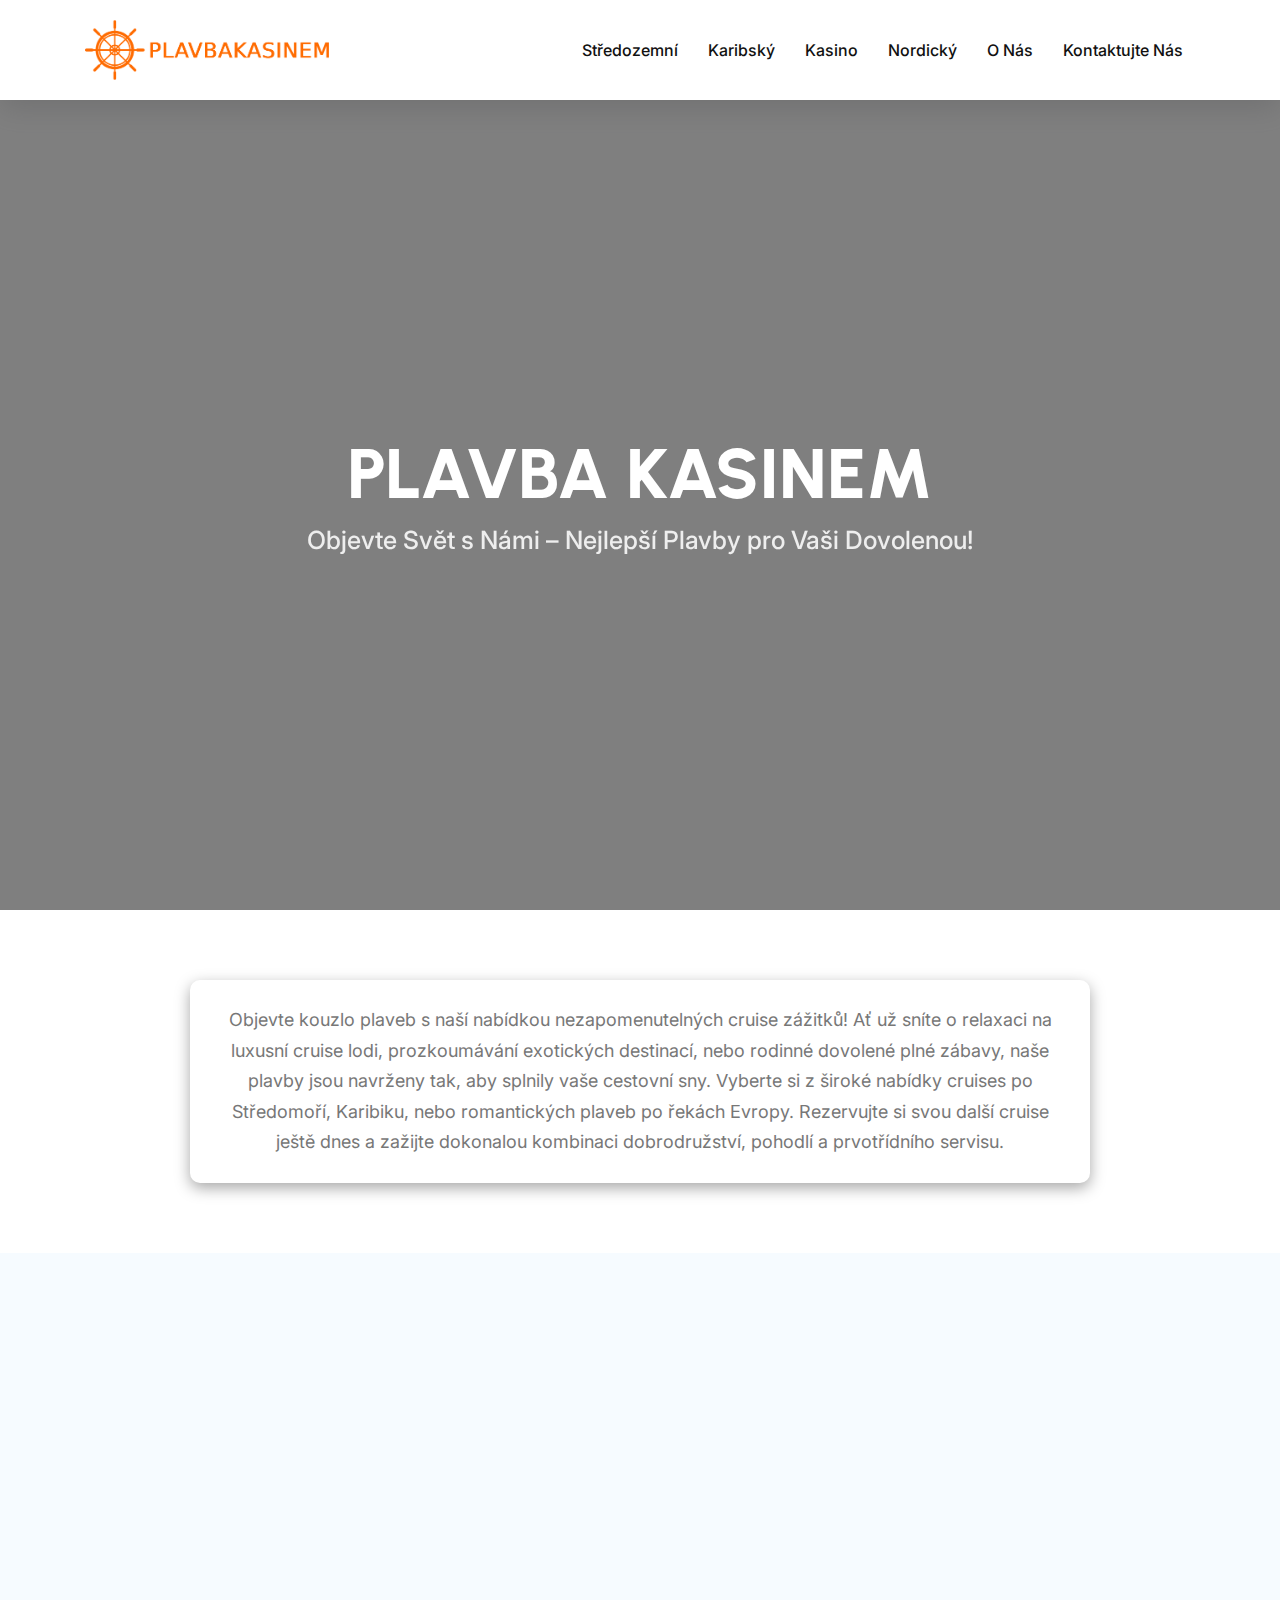
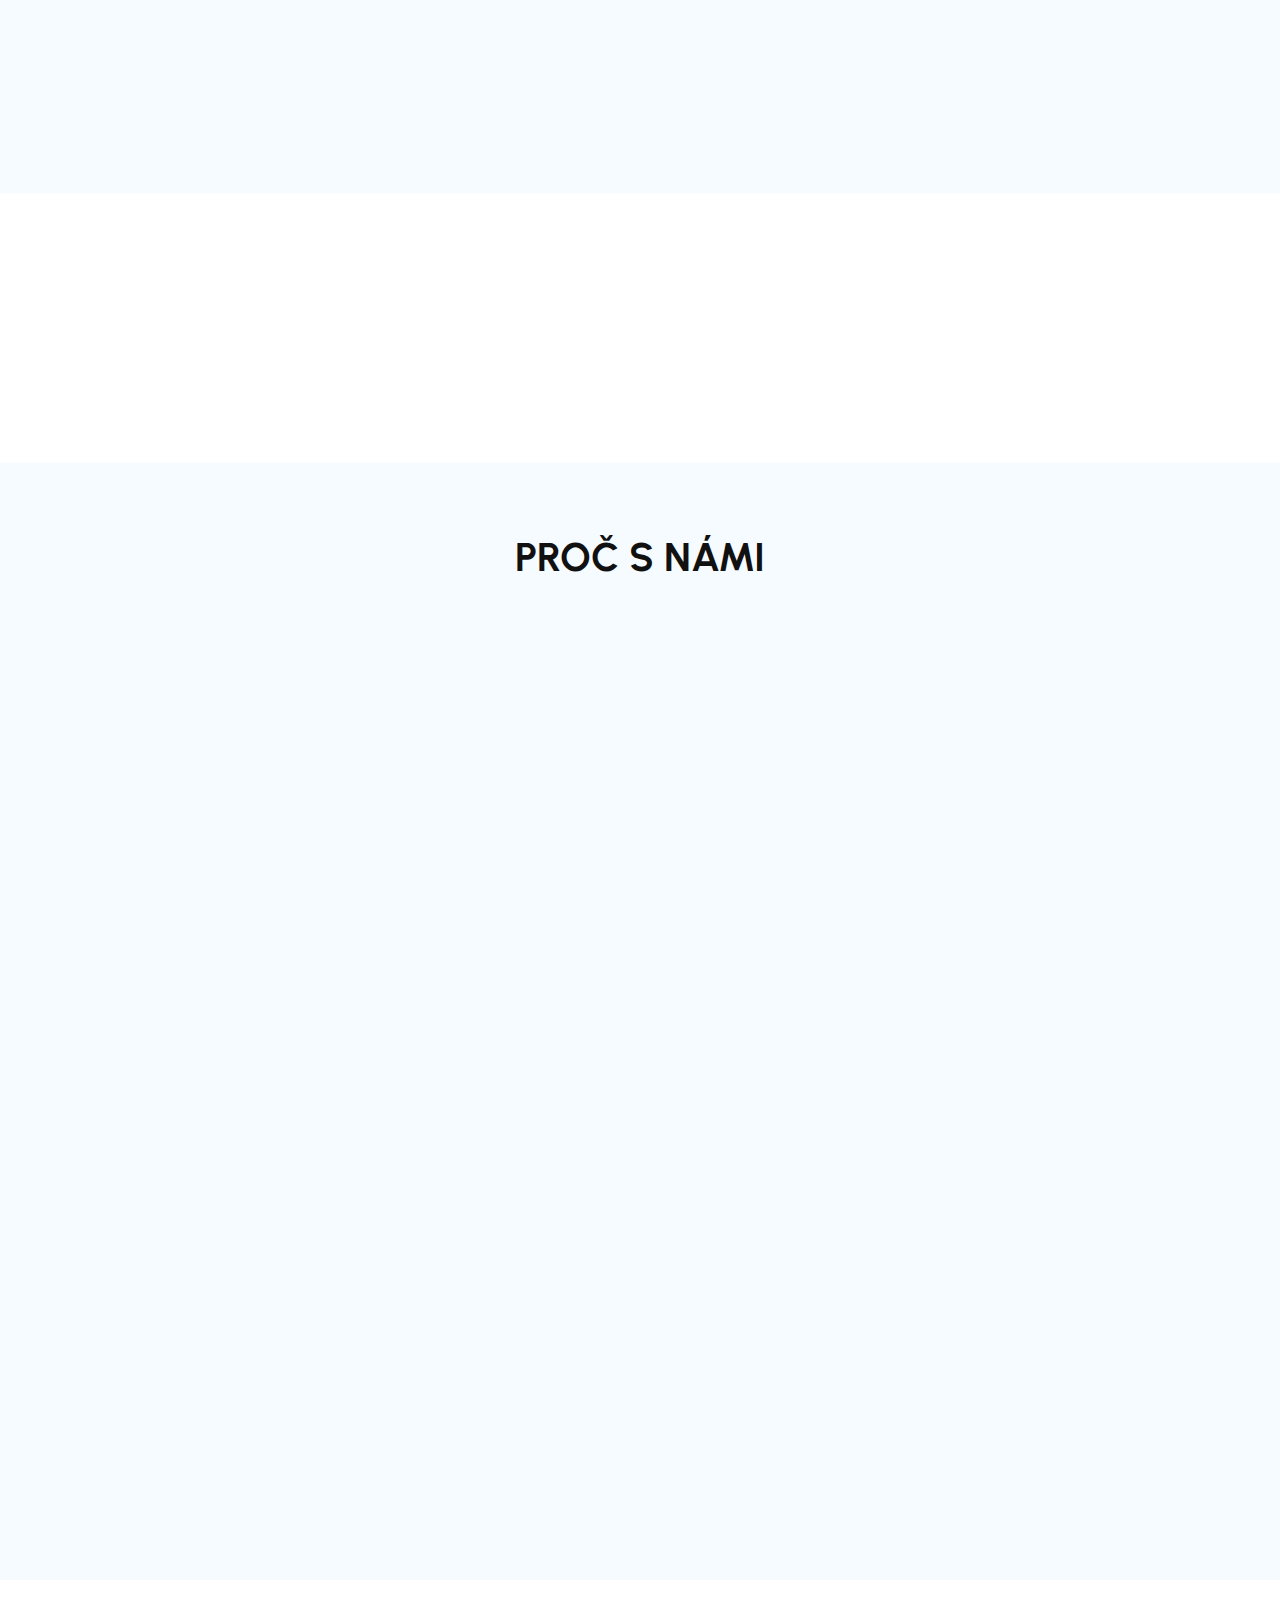
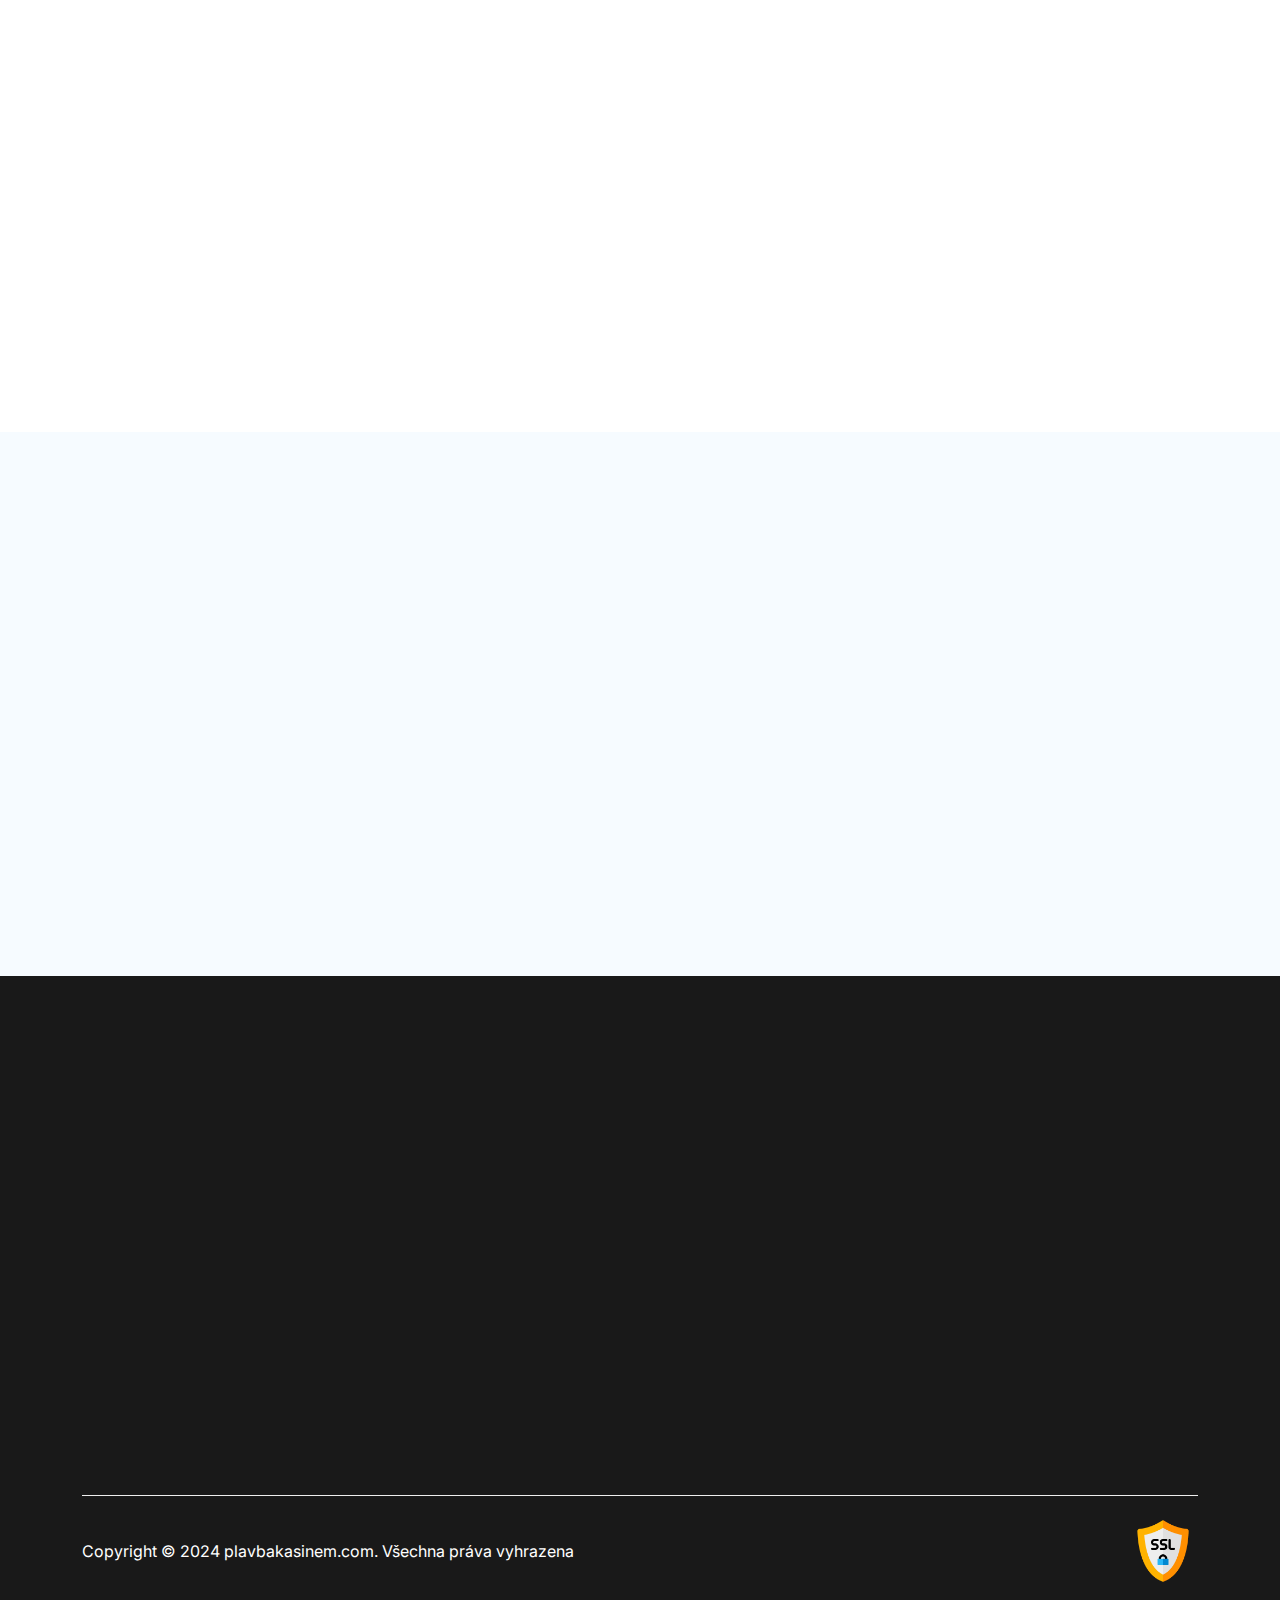
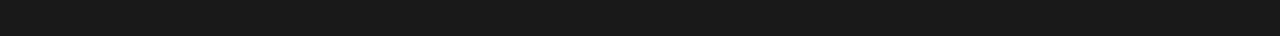
==== commit bc8a5012: "update" ====
--- a/index.html
+++ b/index.html
@@ -3,11 +3,13 @@
   <head>
     <meta charset="utf-8">
     <meta name="viewport" content="width=device-width, initial-scale=1">
-    <link href="https://cdn.jsdelivr.net/npm/bootstrap@5.0.2/dist/css/bootstrap.min.css" rel="stylesheet" >
+    <link href="assets/css/bootstrap.min.css" rel="stylesheet" >
     <link rel="stylesheet" href="https://cdnjs.cloudflare.com/ajax/libs/font-awesome/6.7.0/css/all.min.css">
+    <link rel="icon" href="assets/images/favicon.png">
+    <link rel="stylesheet" href="assets/css/aos.css">
     <link rel="stylesheet" href="assets/css/style.css">
     <link rel="stylesheet" href="assets/css/media.css">
-    <title>Home</title>
+    <title>Domovská Stránka</title>
   </head>
   <body>
     <!-- header section start -->
@@ -34,7 +36,7 @@
                     <a class="nav-link" href="nordic.html">Nordický </a>
                   </li>
                   <li class="nav-item">
-                    <a class="nav-link" href="#">O Nás </a>
+                    <a class="nav-link" href="about-us.html">O Nás </a>
                   </li>
                   <li class="nav-item">
                     <a class="nav-link" href="contact-us.html">Kontaktujte Nás </a>
@@ -50,7 +52,7 @@
     <!-- banner section start -->
     <div class="site-banner">
         <div class="banner-wrap">
-             <div class="banner-text">
+             <div class="banner-text" data-aos="fade-up">
                 <h1>
                     Plavba Kasinem
                 </h1>
@@ -85,7 +87,7 @@
     <div class="link-sec ptb-70">
         <div class="container">
             <div class="row">
-                <div class="col-lg-3 col-md-6 col-sm-6">
+                <div class="col-lg-3 col-md-6 col-sm-6"  data-aos="fade-right">
                     <div class="link-wrap link-one">
                         <a href="mediterranean.html">
                             <div class="link-text">
@@ -96,7 +98,7 @@
                         </a>
                     </div>
                 </div>
-                <div class="col-lg-3 col-md-6 col-sm-6">
+                <div class="col-lg-3 col-md-6 col-sm-6" data-aos="fade-right">
                     <div class="link-wrap link-two">
                         <a href="caribbean.html">
                             <div class="link-text">
@@ -107,7 +109,7 @@
                         </a>
                     </div>
                 </div>
-                <div class="col-lg-3 col-md-6 col-sm-6">
+                <div class="col-lg-3 col-md-6 col-sm-6"  data-aos="fade-left">
                     <div class="link-wrap link-three">
                         <a href="casino.html">
                             <div class="link-text">
@@ -118,7 +120,7 @@
                         </a>
                     </div>
                 </div>
-                <div class="col-lg-3 col-md-6 col-sm-6">
+                <div class="col-lg-3 col-md-6 col-sm-6" data-aos="fade-left">
                     <div class="link-wrap link-four">
                         <a href="nordic.html">
                             <div class="link-text">
@@ -135,7 +137,7 @@
     <!-- link card section end -->
 
     <!-- sign up section start -->
-    <div class="signup-sec ptb-70">
+    <div class="signup-sec ptb-70" data-aos="fade-up">
         <div class="container">
             <div class="signup-heading">
                 <h4>
@@ -143,23 +145,44 @@
                 </h4>
             </div>
             <div class="signup-wrap">
-                <form>
+                <form id="signupForm">
                     <div class="signup-group">
-                        <input type="text" placeholder="First Name ">
+                        <input 
+                            type="text" 
+                            id="firstName" 
+                            placeholder="Křestní jméno" 
+                            required 
+                            pattern="[A-Za-z\s]+" 
+                            title="First Name should only contain letters and spaces."
+                        >
                     </div>
                     <div class="signup-group">
-                        <input type="text" placeholder="Last Name ">
+                        <input 
+                            type="text" 
+                            id="lastName" 
+                            placeholder="Příjmení" 
+                            required 
+                            pattern="[A-Za-z\s]+" 
+                            title="Last Name should only contain letters and spaces."
+                        >
                     </div>
                     <div class="signup-group">
-                        <input type="email" placeholder="Email Address ">
+                        <input 
+                            type="email" 
+                            id="email" 
+                            placeholder="E-mailová adresa" 
+                            required
+                        >
                     </div>
                     <div class="signup-group">
-                       <select>
-                        <option>India</option>
-                       </select>
-                    </div>
-                    <div class="signup-btn">
-                        <button>Sign Up</button>
+                        <select id="country" required>
+                            <option value="">Vyberte zemi</option>
+                            <option value="India">India</option>
+                            <!-- Add more countries as needed -->
+                        </select>
+                    </div>
+                    <div class="signup-btn " data-aos="fade-left">
+                        <button type="submit">Zaregistrujte se</button>
                     </div>
                 </form>
             </div>
@@ -176,7 +199,7 @@
                 </h2>
             </div>
             <div class="row">
-                <div class="col-lg-4 col-md-6 col-sm-6">
+                <div class="col-lg-4 col-md-6 col-sm-6" data-aos="fade-up">
                     <div class="why-wrap">
                         <div class="why-icon">
                             <div class="why-icons why-one"></div>
@@ -196,7 +219,7 @@
                         </div>
                     </div>
                 </div>
-                <div class="col-lg-4 col-md-6 col-sm-6">
+                <div class="col-lg-4 col-md-6 col-sm-6" data-aos="fade-up">
                     <div class="why-wrap">
                         <div class="why-icon">
                             <div class="why-icons why-two"></div>
@@ -216,7 +239,7 @@
                         </div>
                     </div>
                 </div>
-                <div class="col-lg-4 col-md-6 col-sm-6">
+                <div class="col-lg-4 col-md-6 col-sm-6" data-aos="fade-up">
                     <div class="why-wrap">
                         <div class="why-icon">
                             <div class="why-icons why-three"></div>
@@ -236,7 +259,7 @@
                         </div>
                     </div>
                 </div>
-                <div class="col-lg-4 col-md-6 col-sm-6">
+                <div class="col-lg-4 col-md-6 col-sm-6" data-aos="fade-up">
                     <div class="why-wrap">
                         <div class="why-icon">
                             <div class="why-icons why-four"></div>
@@ -257,7 +280,7 @@
                         </div>
                     </div>
                 </div>
-                <div class="col-lg-4 col-md-6 col-sm-6">
+                <div class="col-lg-4 col-md-6 col-sm-6" data-aos="fade-up">
                     <div class="why-wrap">
                         <div class="why-icon">
                             <div class="why-icons why-five"></div>
@@ -280,7 +303,7 @@
                         </div>
                     </div>
                 </div>
-                <div class="col-lg-4 col-md-6 col-sm-6">
+                <div class="col-lg-4 col-md-6 col-sm-6" data-aos="fade-up">
                     <div class="why-wrap">
                         <div class="why-icon">
                             <div class="why-icons why-six"></div>
@@ -308,7 +331,7 @@
     <!-- newsletter section start -->
 
     <div class="newsletter-sec ptb-70">
-        <div class="container">
+        <div class="container" data-aos="fade-up">
             <div class="newsletter-wrap">
                 <div class="row">
                     <div class="col-lg-12">
@@ -324,11 +347,16 @@
                     </div>
                     <div class="col-md-12">
                         <div class="newsletter-form">
-                            <form >
+                            <form id="newsletterForm">
                                 <div class="newsletter-group">
-                                    <input type="email" placeholder="Email Address*">
-                                    <button>Subscribe</button>
-
+                                    <input 
+                                        type="email" 
+                                        id="email" 
+                                        placeholder="E-mailová adresa*" 
+                                        required 
+                                        title="Please enter a valid email address."
+                                    >
+                                    <button type="submit">Upsat</button>
                                 </div>
                             </form>
                         </div>
@@ -342,7 +370,7 @@
 
     <!-- faq section start -->
     <div class="faq-sec ptb-70">
-        <div class="container">
+        <div class="container" data-aos="fade-up">
             <div class="site-heading">
                 <h2>
                     Nejčastější Dotazy
@@ -406,7 +434,7 @@
         <div class="pattern-layer"></div>
         <div class="container">
             <div class="row">
-                <div class="col-lg-6 col-md-12 col-sm-12">
+                <div class="col-lg-6 col-md-12 col-sm-12" data-aos="fade-right">
                     <div class="disclaimer-text">
                         <h4>
                             Odmítnutí odpovědnosti
@@ -425,10 +453,10 @@
                         </p>
                     </div>
                 </div>
-                <div class="col-lg-3 col-md-6 col-sm-6">
+                <div class="col-lg-3 col-md-6 col-sm-6" data-aos="fade-up">
                     <div class="footer-wrap">
                         <h4>
-                            Useful links
+                        Užitečné odkazy
                         </h4>
                         <div class="footer-links">
                             <ul>
@@ -456,10 +484,10 @@
                         </div>
                     </div>
                 </div>
-                <div class="col-lg-3 col-md-6 col-sm-6">
+                <div class="col-lg-3 col-md-6 col-sm-6" data-aos="fade-left">
                     <div class="footer-wrap">
                         <h4>
-                            Follow us
+                            Sledujte nás
                         </h4>
                         <div class="social-links">
                             <ul>
@@ -479,10 +507,10 @@
             </div>
             <div class="copy-right">
                 <p>
-                    Copyright © 2024 plavbakasinem.com. All Rights Reserved
+                Copyright © 2024 plavbakasinem.com. Všechna práva vyhrazena
                 </p>
                 <div class="ssl-logo">
-
+                    <div class="ssl-logo-img"></div>
                 </div>
             </div>
         </div>
@@ -491,8 +519,42 @@
 
     <!-- footer section end -->
 
-    <script src="https://code.jquery.com/jquery-3.6.0.min.js"></script>
-    <script src="https://cdn.jsdelivr.net/npm/bootstrap@5.0.2/dist/js/bootstrap.bundle.min.js" ></script>
+    <script src="assets/js/jquery-3.6.0.min.js"></script>
+    <script src="assets/js/aos.js"></script>
+    <script src="assets/js/bootstrap.bundle.min.js" ></script>
     <script src="assets/js/custom.js"></script>
+    <script>
+        
+    document.getElementById('signupForm').addEventListener('submit', function(event) {
+        const firstName = document.getElementById('firstName').value.trim();
+        const lastName = document.getElementById('lastName').value.trim();
+        const email = document.getElementById('email').value.trim();
+        const country = document.getElementById('country').value;
+
+        if (!firstName || !lastName || !email || !country) {
+            alert('All fields are required.');
+            event.preventDefault(); // Prevent form submission
+            return;
+        }
+
+        // Additional validation can be added here if needed
+        alert('Form submitted successfully!');
+    });
+    </script>
+        <script>
+            document.getElementById('newsletterForm').addEventListener('submit', function(event) {
+      const email = document.getElementById('email').value.trim();
+
+      // Basic email validation
+      const emailPattern = /^[^\s@]+@[^\s@]+\.[^\s@]+$/;
+      if (!email || !emailPattern.test(email)) {
+          alert('Form submitted successfully!');
+          event.preventDefault(); // Prevent form submission
+          return;
+      }
+
+      alert('Subscription successful!');
+  });
+    </script>
   </body>
 </html>--- a/assets/css/style.css
+++ b/assets/css/style.css
@@ -42,6 +42,9 @@
     color: #111111;
     padding: 0;
     font-weight: 500;
+}
+.site-header ul.navbar-nav li a.nav-link:hover, .site-header ul.navbar-nav li a.nav-link.active{
+    color: #ff6b00;
 }
 .site-header ul.navbar-nav li{
     padding: 0 0.9375rem;
@@ -66,6 +69,15 @@
     width: 15.625rem;
     height: 3.75rem;
 }
+.site-header.scrolling_down {
+    position: fixed;
+    width: 100%;
+    top: 0;
+    z-index: 9;
+    background: #fff;
+    left: 0;
+    box-shadow: rgba(100, 100, 111, 0.2) 0px 7px 29px 0px;
+}
 /* header css end */
 
 
@@ -227,7 +239,7 @@
     color:#777;
 }
 .signup-btn{
-    width: 10%;
+    width: 12%;
 }
 .signup-btn button {
     width: 100%;
@@ -637,6 +649,18 @@
     color: #fff;
     margin-bottom: 0;
 }
+.ssl-logo-img{
+background-image: url(../images/ssl-logo.png);
+background-position: center;
+background-repeat: no-repeat;
+background-size: contain;
+height: 100%;
+width: 100%;
+}
+.ssl-logo {
+    height: 4.375rem;
+    width: 4.375rem;
+}
 /* footer section css end */
 
 
@@ -711,7 +735,24 @@
     background-image: url(../images/casino-card-6.jpeg);
 }
 
-
+.nordic-one{
+    background-image: url(../images/nordic-card-1.webp);
+}
+.nordic-two{
+    background-image: url(../images/nordic-card-2.jpg);
+}
+.nordic-three{
+    background-image: url(../images/nordic-card-3.jpg);
+}
+.nordic-four{
+    background-image: url(../images/nordic-card-4.webp);
+}
+.nordic-five{
+    background-image: url(../images/nordic-card-5.jpg);
+}
+.nordic-six{
+    background-image: url(../images/nordic-card-6.jfif);
+}
 
 
 
@@ -1021,9 +1062,27 @@
 .casino-banner{
     background-image: url(../images/casino-banner.webp);
 }
-
-
-
-
-
-/* sub banner css end */+.nordic-banner{
+    background-image: url(../images/nordic-banner.webp);
+}
+.contact-banner{
+    background-image: url(../images/contact-banner.jpg);
+}
+.term-banner{
+    background-image: url(../images/term-banner.jpg);
+}
+.privacy-banner{
+    background-image: url(../images/privacy-banner.webp);
+}
+.personal-banner{
+    background-image: url(../images/personal-banner.jpg);
+}
+.refund-banner{
+    background-image: url(../images/refund-banner.jpg);
+}
+
+
+/* sub banner css end */
+.link-sec, .site-footer{
+    overflow: hidden;
+}--- a/assets/css/media.css
+++ b/assets/css/media.css
@@ -109,6 +109,14 @@
     .ptb-70 {
         padding: 3rem 0;
     }
+    .copy-right {
+        justify-content: center;
+        flex-direction: column-reverse;
+    }
+    .copy-right p {
+        text-align: center;
+        margin-top: 10px;
+    }
 }
 
 
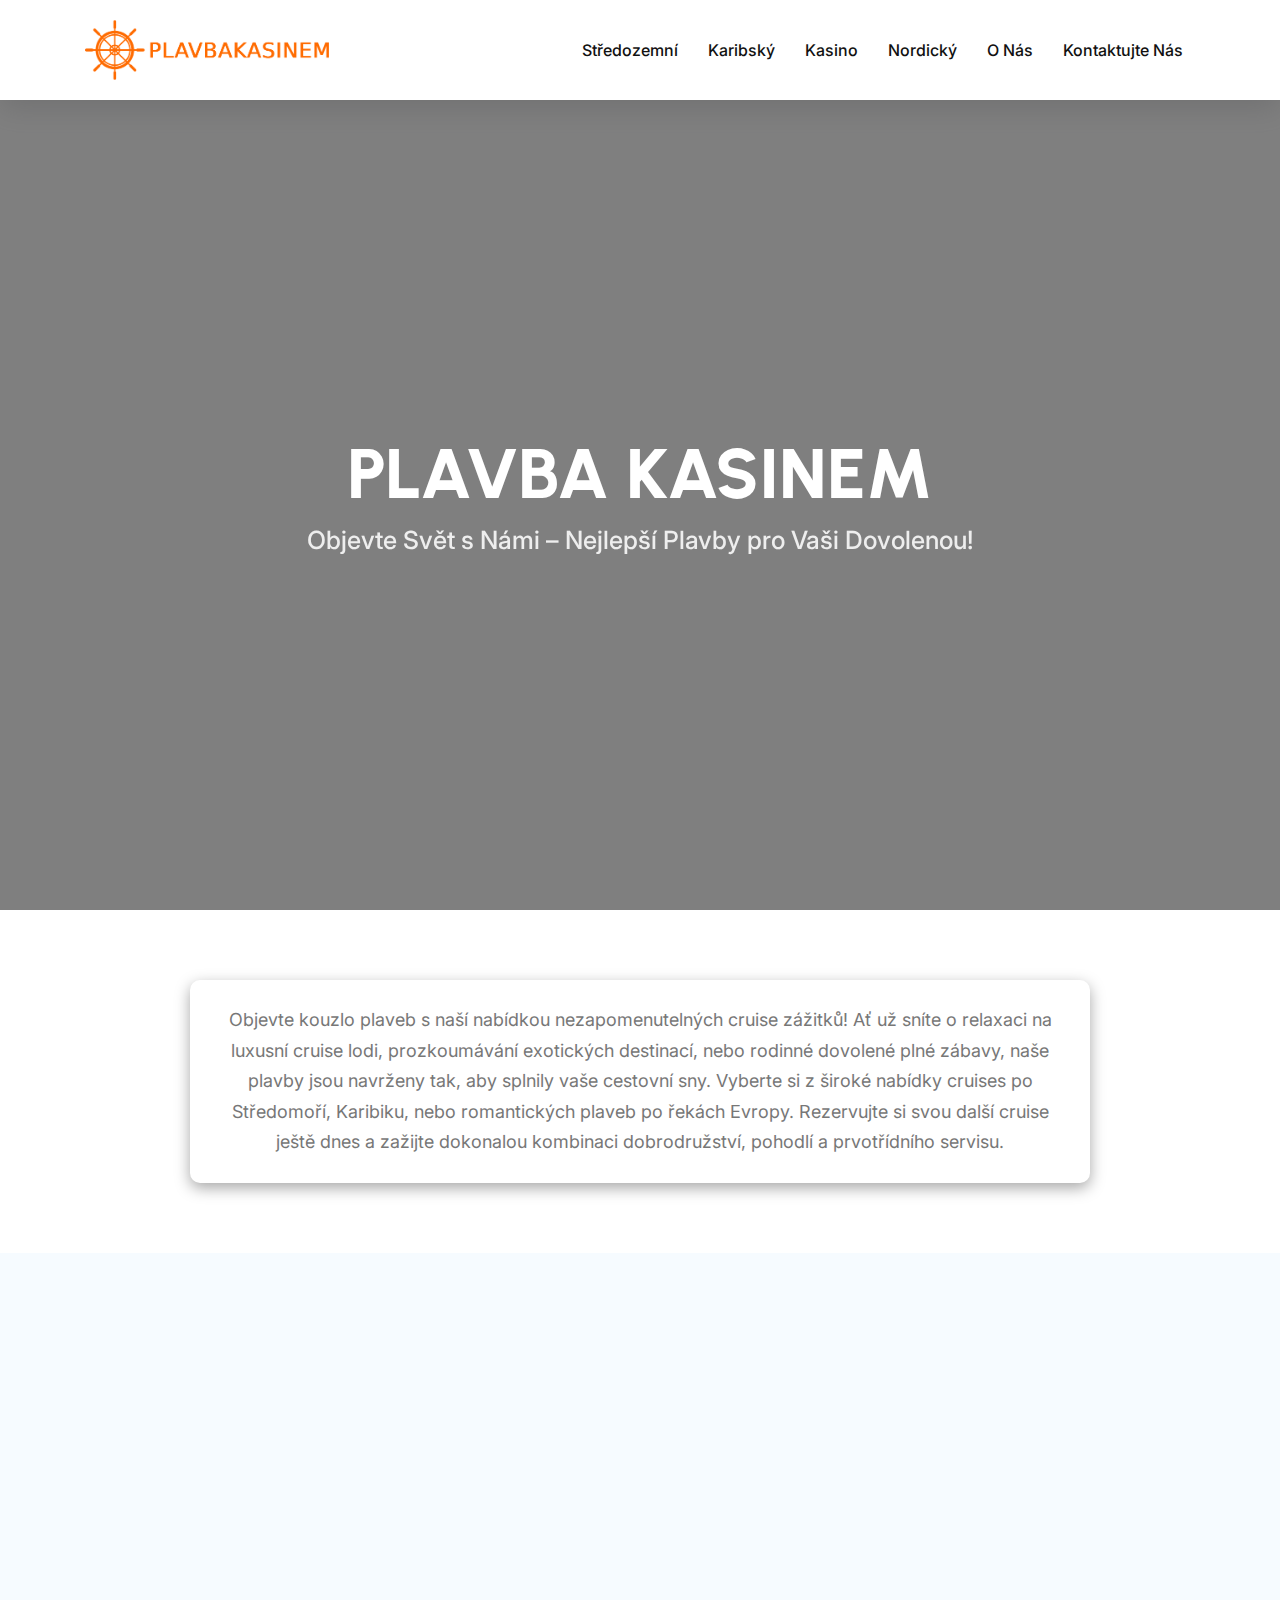
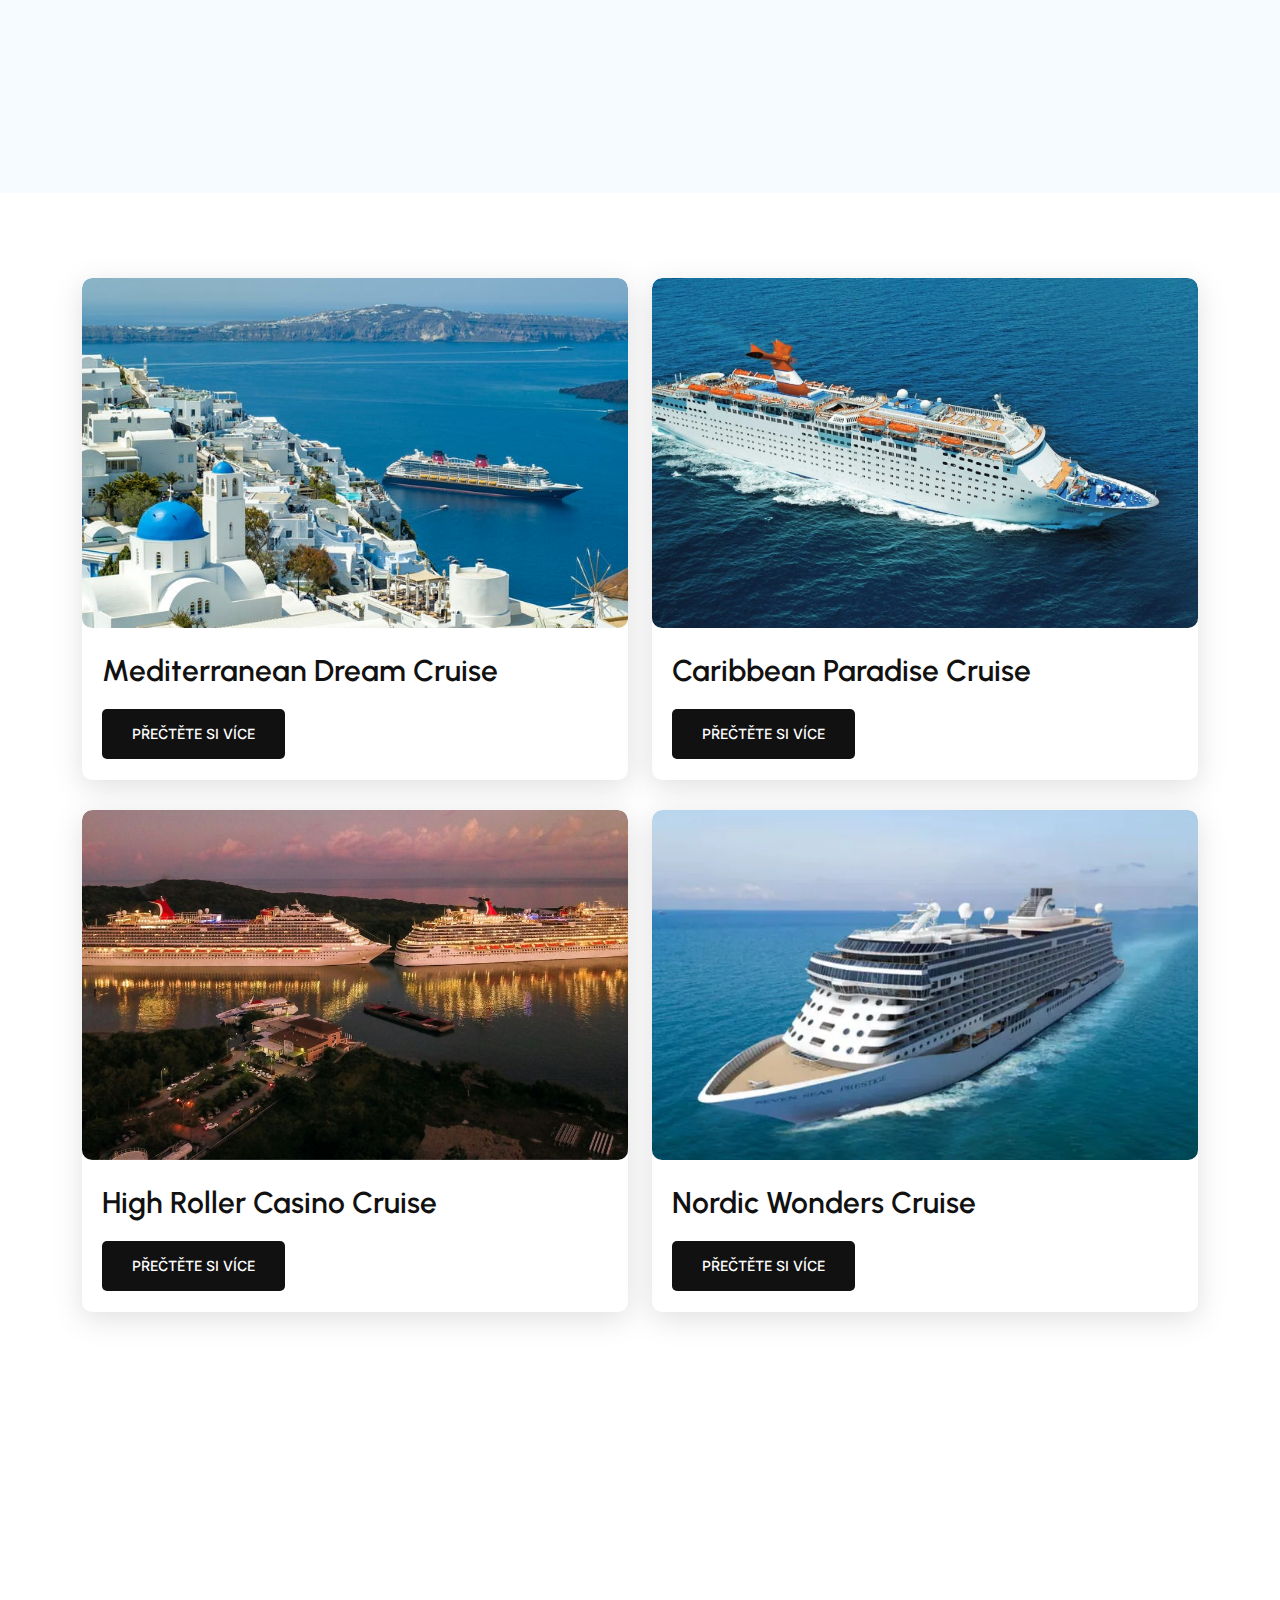
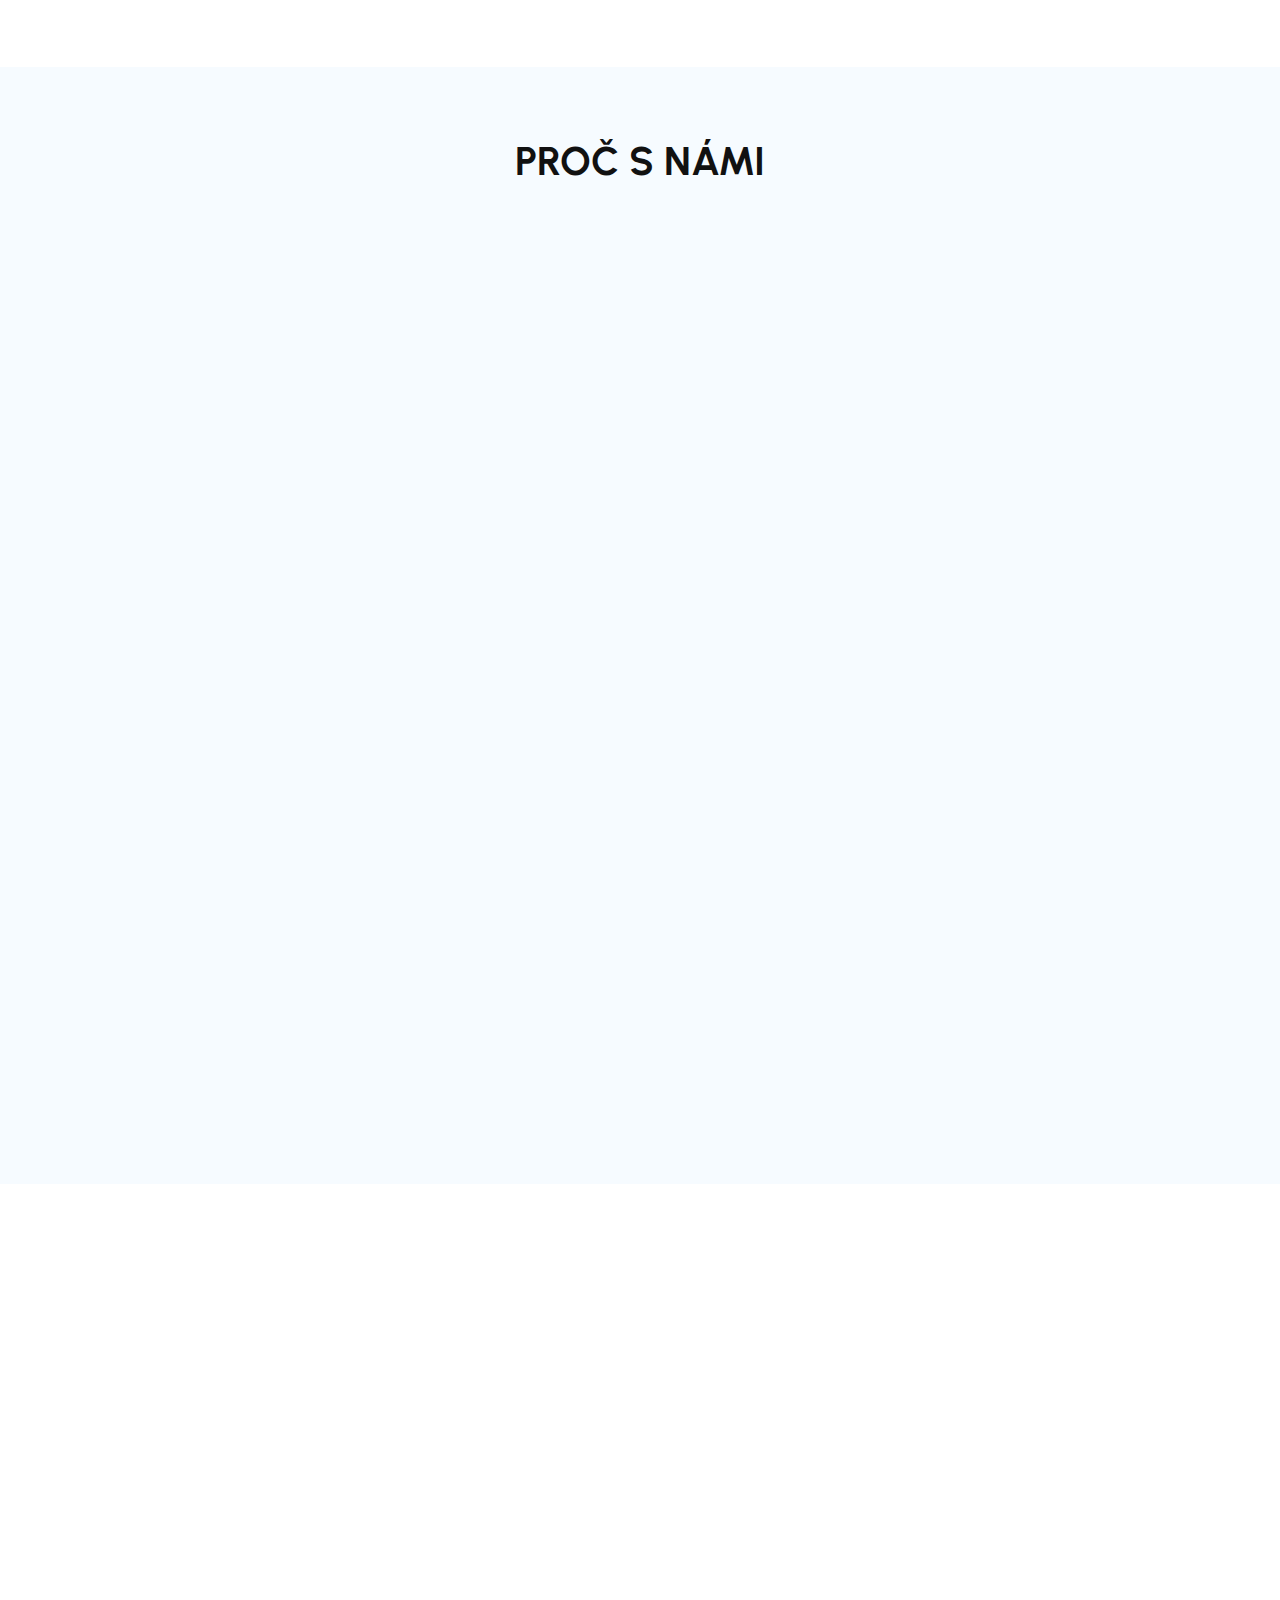
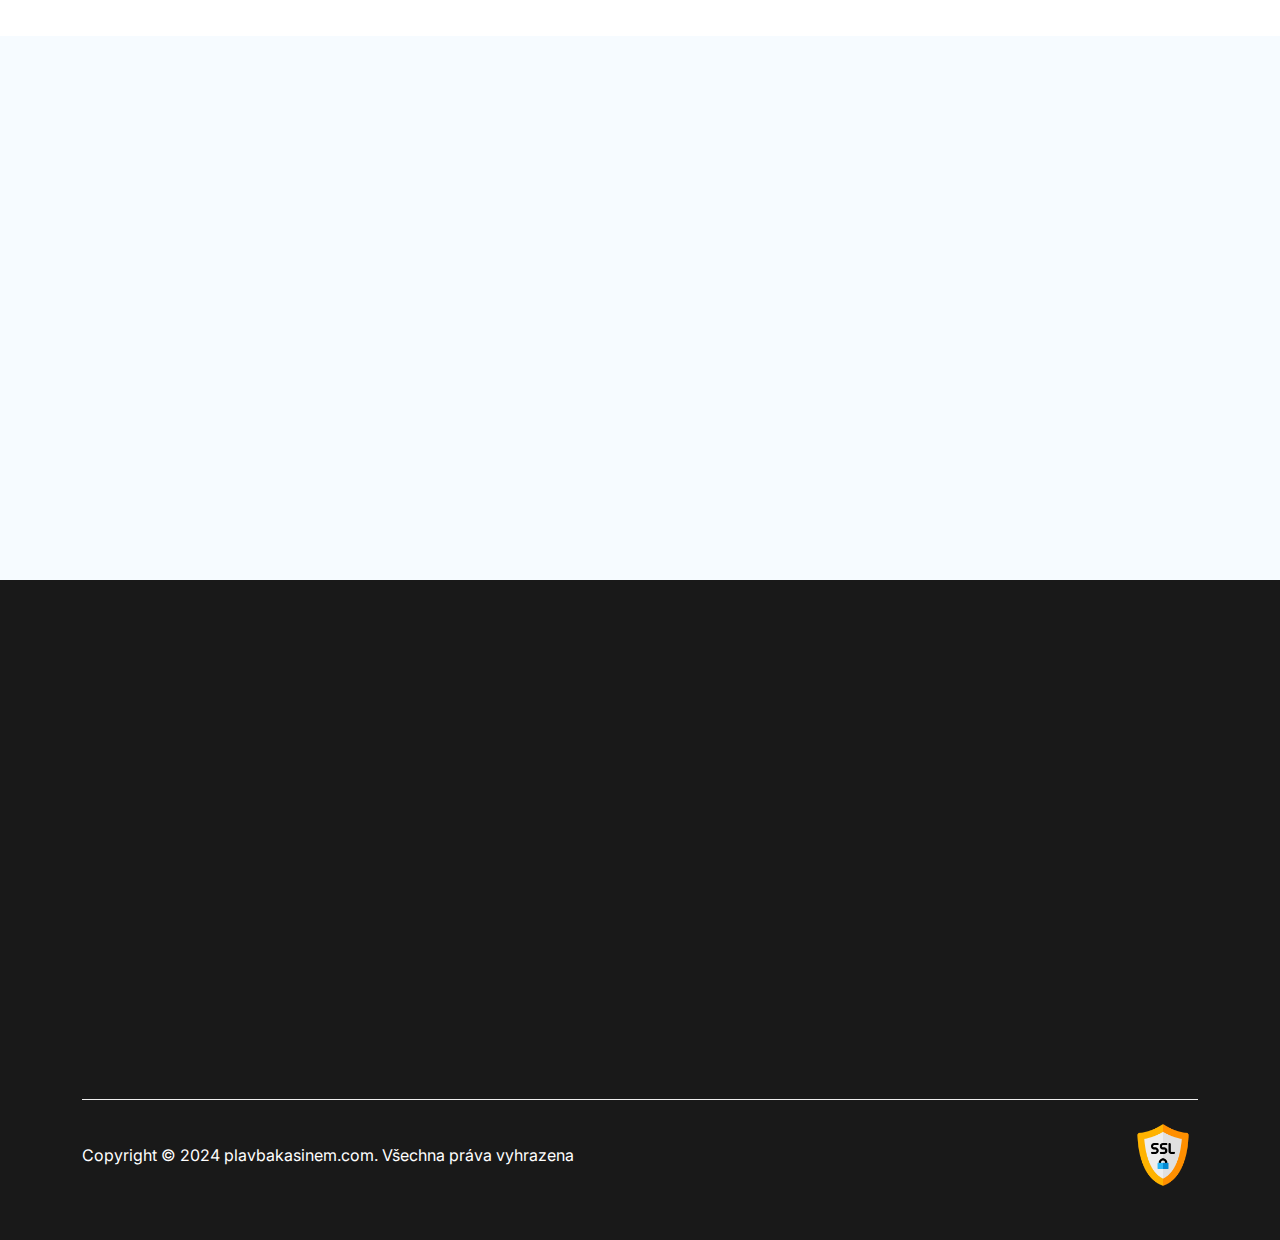
==== commit 9773b842: "done" ====
--- a/index.html
+++ b/index.html
@@ -1,5 +1,5 @@
 <!doctype html>
-<html lang="en">
+<html lang="cs">
   <head>
     <meta charset="utf-8">
     <meta name="viewport" content="width=device-width, initial-scale=1">
@@ -16,30 +16,31 @@
     <div class="site-header">
         <nav class="navbar navbar-expand-lg">
             <div class="container">
-              <a class="navbar-brand" href="index.html">LOGO</a>
+              <a class="navbar-brand" href="./">LOGO</a>
               <button class="navbar-toggler" type="button" data-bs-toggle="collapse" data-bs-target="#navbarNavDropdown" aria-controls="navbarNavDropdown" aria-expanded="false" aria-label="Toggle navigation">
-                <span class="navbar-toggler-icon"></span>
+                <i class="fa-solid fa-bars menu-bar"></i>
+                <!-- <i class="fa-solid fa-x cross-bar"></i> -->
               </button>
               <div class="collapse navbar-collapse " id="navbarNavDropdown">
                 <ul class="navbar-nav ms-auto">
               
                   <li class="nav-item">
-                    <a class="nav-link" href="mediterranean.html">Středozemní </a>
+                    <a class="nav-link" href="mediterranean">Středozemní </a>
                   </li>
                   <li class="nav-item">
-                    <a class="nav-link" href="caribbean.html">Karibský </a>
+                    <a class="nav-link" href="caribbean">Karibský </a>
                   </li>
                   <li class="nav-item">
-                    <a class="nav-link" href="casino.html">Kasino </a>
+                    <a class="nav-link" href="casino">Kasino </a>
                   </li>
                   <li class="nav-item">
-                    <a class="nav-link" href="nordic.html">Nordický </a>
+                    <a class="nav-link" href="nordic">Nordický </a>
                   </li>
                   <li class="nav-item">
-                    <a class="nav-link" href="about-us.html">O Nás </a>
+                    <a class="nav-link" href="about-us">O Nás </a>
                   </li>
                   <li class="nav-item">
-                    <a class="nav-link" href="contact-us.html">Kontaktujte Nás </a>
+                    <a class="nav-link" href="contact-us">Kontaktujte Nás </a>
                   </li>
             
                 </ul>
@@ -89,7 +90,7 @@
             <div class="row">
                 <div class="col-lg-3 col-md-6 col-sm-6"  data-aos="fade-right">
                     <div class="link-wrap link-one">
-                        <a href="mediterranean.html">
+                        <a href="mediterranean">
                             <div class="link-text">
                                 <h3>
                                     Středozemní 
@@ -100,7 +101,7 @@
                 </div>
                 <div class="col-lg-3 col-md-6 col-sm-6" data-aos="fade-right">
                     <div class="link-wrap link-two">
-                        <a href="caribbean.html">
+                        <a href="caribbean">
                             <div class="link-text">
                                 <h3>
                                     Karibský
@@ -111,7 +112,7 @@
                 </div>
                 <div class="col-lg-3 col-md-6 col-sm-6"  data-aos="fade-left">
                     <div class="link-wrap link-three">
-                        <a href="casino.html">
+                        <a href="casino">
                             <div class="link-text">
                                 <h3>
                                     Kasino
@@ -122,7 +123,7 @@
                 </div>
                 <div class="col-lg-3 col-md-6 col-sm-6" data-aos="fade-left">
                     <div class="link-wrap link-four">
-                        <a href="nordic.html">
+                        <a href="nordic">
                             <div class="link-text">
                                 <h3>
                                     Nordický
@@ -135,6 +136,85 @@
         </div>
     </div>
     <!-- link card section end -->
+
+    <!-- Selected Cruises section start -->
+
+        <div class="select-cruise-sec ptb-70">
+             <div class="container">
+                <div class="row">
+                    <div class="col-lg-6 col-md-6">
+                        <div class="cruise-wrap">
+                            <div class="cruise-wrap-img cruise-one">
+
+                            </div>
+                            <div class="cruise-wrap-text">
+                                <h3>
+                                    <a href="mediterranean">
+                                        Mediterranean Dream Cruise
+                                    </a>
+                                </h3>
+                                <div class="cruise-btn">
+                                    <a href="mediterranean">Přečtěte si více</a>
+                                </div>
+                            </div>
+                        </div>
+                    </div>
+                    <div class="col-lg-6 col-md-6">
+                        <div class="cruise-wrap">
+                            <div class="cruise-wrap-img cruise-two">
+
+                            </div>
+                            <div class="cruise-wrap-text">
+                                <h3>
+                                    <a href="caribbean">
+                                        Caribbean Paradise Cruise
+                                    </a>
+                                </h3>
+                                <div class="cruise-btn">
+                                    <a href="caribbean">Přečtěte si více</a>
+                                </div>
+                            </div>
+                        </div>
+                    </div>
+                    <div class="col-lg-6 col-md-6">
+                        <div class="cruise-wrap">
+                            <div class="cruise-wrap-img cruise-three">
+
+                            </div>
+                            <div class="cruise-wrap-text">
+                                <h3>
+                                    <a href="casino">
+                                        High Roller Casino Cruise
+                                    </a>
+                                </h3>
+                                <div class="cruise-btn">
+                                    <a href="casino">Přečtěte si více</a>
+                                </div>
+                            </div>
+                        </div>
+                    </div>
+                    <div class="col-lg-6 col-md-6">
+                        <div class="cruise-wrap">
+                            <div class="cruise-wrap-img cruise-four">
+
+                            </div>
+                            <div class="cruise-wrap-text">
+                                <h3>
+                                    <a href="nordic">
+                                        Nordic Wonders Cruise
+                                    </a>
+                                </h3>
+                                <div class="cruise-btn">
+                                    <a href="nordic">Přečtěte si více</a>
+                                </div>
+                            </div>
+                        </div>
+                    </div>
+                </div>
+             </div>
+        </div>
+
+    <!-- Selected Cruises section end -->
 
     <!-- sign up section start -->
     <div class="signup-sec ptb-70" data-aos="fade-up">
@@ -169,18 +249,18 @@
                     <div class="signup-group">
                         <input 
                             type="email" 
-                            id="email" 
+                            id="emails" 
                             placeholder="E-mailová adresa" 
                             required
                         >
                     </div>
-                    <div class="signup-group">
+                    <!-- <div class="signup-group">
                         <select id="country" required>
                             <option value="">Vyberte zemi</option>
                             <option value="India">India</option>
-                            <!-- Add more countries as needed -->
+                         Add more countries as needed 
                         </select>
-                    </div>
+                    </div> -->
                     <div class="signup-btn " data-aos="fade-left">
                         <button type="submit">Zaregistrujte se</button>
                     </div>
@@ -461,22 +541,22 @@
                         <div class="footer-links">
                             <ul>
                                 <li>
-                                    <a href="privacy-policy.html">
+                                    <a href="privacy-policy">
                                         Zásady ochrany osobních údajů
                                     </a>
                                 </li>
                                 <li>
-                                    <a href="personal-information-policy.html">
+                                    <a href="personal-information-policy">
                                         Zásady osobních údajů
                                     </a>
                                 </li>
                                 <li>
-                                    <a href="terms-and-conditions.html">
+                                    <a href="terms-and-conditions">
                                         Smluvní podmínky
                                     </a>
                                 </li>
                                 <li>
-                                    <a href="refunds-policy.html">
+                                    <a href="refunds-policy">
                                         Zásady vrácení peněz
                                     </a>
                                 </li>
@@ -528,7 +608,7 @@
     document.getElementById('signupForm').addEventListener('submit', function(event) {
         const firstName = document.getElementById('firstName').value.trim();
         const lastName = document.getElementById('lastName').value.trim();
-        const email = document.getElementById('email').value.trim();
+        const email = document.getElementById('emails').value.trim();
         const country = document.getElementById('country').value;
 
         if (!firstName || !lastName || !email || !country) {
--- a/assets/css/style.css
+++ b/assets/css/style.css
@@ -53,6 +53,7 @@
 .site-header nav.navbar {
     padding-top: 0;
     padding-bottom: 0;
+    position: relative;
 }
 .site-header .navbar-brand{
     padding-top: 0;
@@ -227,7 +228,7 @@
     justify-content: space-between;
 }
 .signup-group {
-    width: 21%;
+    width: 27%;
 }
 .signup-group input, .signup-group select{
     height: 2.8125rem;
@@ -239,7 +240,7 @@
     color:#777;
 }
 .signup-btn{
-    width: 12%;
+    width: 15%;
 }
 .signup-btn button {
     width: 100%;
@@ -828,7 +829,7 @@
 .mediterranean-text ul li::marker{
     color: #111;
 }
-.view-btns a, .view-btns a.viewmore{
+.view-btns a, .view-btns a.viewmore, .cruise-btn a{
     display: inline-block;
     font-size: 0.875rem;
     line-height: 1.875rem;
@@ -851,7 +852,7 @@
     background-color: #ff6b00;
     color: #fff;
 }
-.view-btns a::before, .view-btns a.viewmore::before{
+.view-btns a::before, .view-btns a.viewmore::before, .cruise-btn a::before{
     position: absolute;
     content: '';
     width: 100%;
@@ -866,7 +867,7 @@
 .view-btns a.viewmore::before{
     background-color: #111;
 }
-.view-btns a:hover::before, .view-btns a.viewmore:hover::before{
+.view-btns a:hover::before, .view-btns a.viewmore:hover::before, .cruise-btn a:hover::before{
     transform: scale(1, 1);
 
 }
@@ -878,6 +879,7 @@
     margin-top: 1.875rem;
     border-top: 1px solid #777;
     padding-top: 1.875rem;
+    
 }
 .moretext{
     display: none;
@@ -1080,9 +1082,119 @@
 .refund-banner{
     background-image: url(../images/refund-banner.jpg);
 }
-
+.about-banner{
+    background-image: url(../images/abt-banner.jfif);
+}
 
 /* sub banner css end */
-.link-sec, .site-footer{
+.link-sec, .site-footer, .contact-main, .signup-sec {
     overflow: hidden;
-}+}
+
+.abt-img{
+    /* background-image: url(../images/caribbean-banner.jpg); */
+    background-position: center;
+    background-repeat: no-repeat;
+    background-size: cover;
+    height: 100%;
+    width: 100%;
+}
+.abt-one{
+    background-image: url(../images/abt-one.jpg);
+}
+.abt-two{
+    background-image: url(../images/abt-two.png);
+}
+.abt-three{
+    background-image: url(../images/abt-three.jpg);
+}
+.abt-four{
+    background-image: url(../images/abt-four.webp);
+}
+
+.abt-text {
+    padding: 1.5625rem;
+}
+.abt-text h3 {
+    font-size: 1.875rem;
+    font-weight: 600;
+    margin-bottom: 0.625rem;
+    color: #000;
+}
+.abt-text p {
+    font-size: 1rem;
+    line-height: 1.7;
+    margin-bottom: 0.9375rem;
+}
+.abt-wrap {
+    background: #f6fbff;
+    border-radius: 10px;
+    overflow: hidden;
+    margin-bottom: 3.125rem;
+    box-shadow: rgba(100, 100, 111, 0.2) 0px 7px 29px 0px;
+}
+.abt-wrap strong{
+    color: #000;
+}
+.abt-wrap ul{
+    padding-left: 1.25rem;
+    list-style: disc;
+}
+.abt-wrap ul li{
+    font-size: 1rem;
+    padding: 4px 0;
+    line-height: 1.5;
+}
+.abt-wrap ul li::marker{
+    color: #000;
+}
+.footer-wrap {
+    padding-left: 20px;
+}
+
+/* Selected Cruises section css start */
+.cruise-wrap-img{
+    background-image: url(../images/caribbean-card-1.jpg);
+    background-position: center;
+    background-repeat: no-repeat;
+    background-size: cover;
+    height: 21.875rem;
+    width: 100%;
+    border-radius: 10px;
+    overflow: hidden;
+}
+.cruise-one{
+    background-image: url(../images/Mediterranean-card-1.jpg);
+}
+.cruise-two{
+    background-image: url(../images/caribbean-card-1.jpg);
+}
+.cruise-three{
+    background-image: url(../images/casino-card-1.jpg);
+}
+.cruise-four{
+    background-image: url(../images/nordic-card-1.webp);
+}
+.cruise-wrap-text h3 {
+    margin-bottom: 1.25rem;
+    font-size: 1.875rem;
+    font-weight: 600;
+}
+.cruise-wrap-text h3 a{
+    color: #111;
+}
+.cruise-wrap-text {
+    margin-top: 0.9375rem;
+    padding: 0.625rem 1.25rem 0.9375rem;
+}
+.cruise-wrap {
+    box-shadow: rgba(100, 100, 111, 0.2) 0px 7px 29px 0px;
+    border-radius: 10px;
+    overflow: hidden;
+    margin: 0.9375rem 0;
+}
+/* Selected Cruises seection css end */
+
+.navbar-toggler:focus {
+    box-shadow: none;
+}
--- a/assets/css/media.css
+++ b/assets/css/media.css
@@ -23,7 +23,7 @@
         flex-wrap: wrap;
     }
     .signup-group {
-        width: 47%;
+        width: 30%;
         margin: 10px;
     }
     .signup-btn {
@@ -56,6 +56,38 @@
     .mediterranean-wrap {
         flex-wrap: wrap;
     }
+    .abt-wrap .row {
+        flex-direction: column;
+    }
+    .abt-wrap .sec-row{
+        flex-direction: column-reverse;
+    }
+    .abt-wrap .col-md-6{
+        width: 100%;
+    }
+    .abt-img {
+        height: 21.875rem;
+    }
+    .site-header .navbar-collapse {
+        padding: 25px 50px;
+        background-color: #f6fbff;
+        margin-top: 15px;
+        position: absolute;
+        top: 60px;
+        left: 0;
+        width: 100%;
+        z-index: 99;
+    }
+    .site-header ul.navbar-nav li {
+        padding: 0.9375rem;
+    }
+    .footer-wrap {
+        padding-left: 0px;
+    }
+    .cruise-wrap-text h3 {
+        font-size: 1.575rem;
+        min-height: 58px;
+    }
 }
 
 @media(max-width:767px){
@@ -82,7 +114,7 @@
         padding: 0 20px;
     }
     .signup-group {
-        width: 45%;
+        width: 100%;
     }
     .site-heading h2 {
         font-size: 2.2rem;
@@ -117,6 +149,9 @@
         text-align: center;
         margin-top: 10px;
     }
+    .cruise-wrap-text h3 {
+        min-height: auto;
+    }
 }
 
 
@@ -140,7 +175,7 @@
     .newsletter-group button {
         width: auto;
         height: auto;
-        padding: 10px 30px;
+        padding: 5px 30px;
         margin-top: 20px;
     }
     .site-banner {
@@ -151,6 +186,12 @@
     }
     .sub-banner .banner-text h1 {
         font-size: 2.5rem;
+    }
+    .site-header .navbar-collapse {
+        top: 50px;
+    }
+    .view-btns {
+        text-align: center;
     }
 }
 @media(max-width:374px){
@@ -167,4 +208,12 @@
     .site-heading h2 {
         font-size: 2rem;
     }
-}+    .abt-img {
+        height: 17.875rem;
+    }
+    .site-header .navbar-collapse {
+        top: 40px;
+    }
+}
+
+
